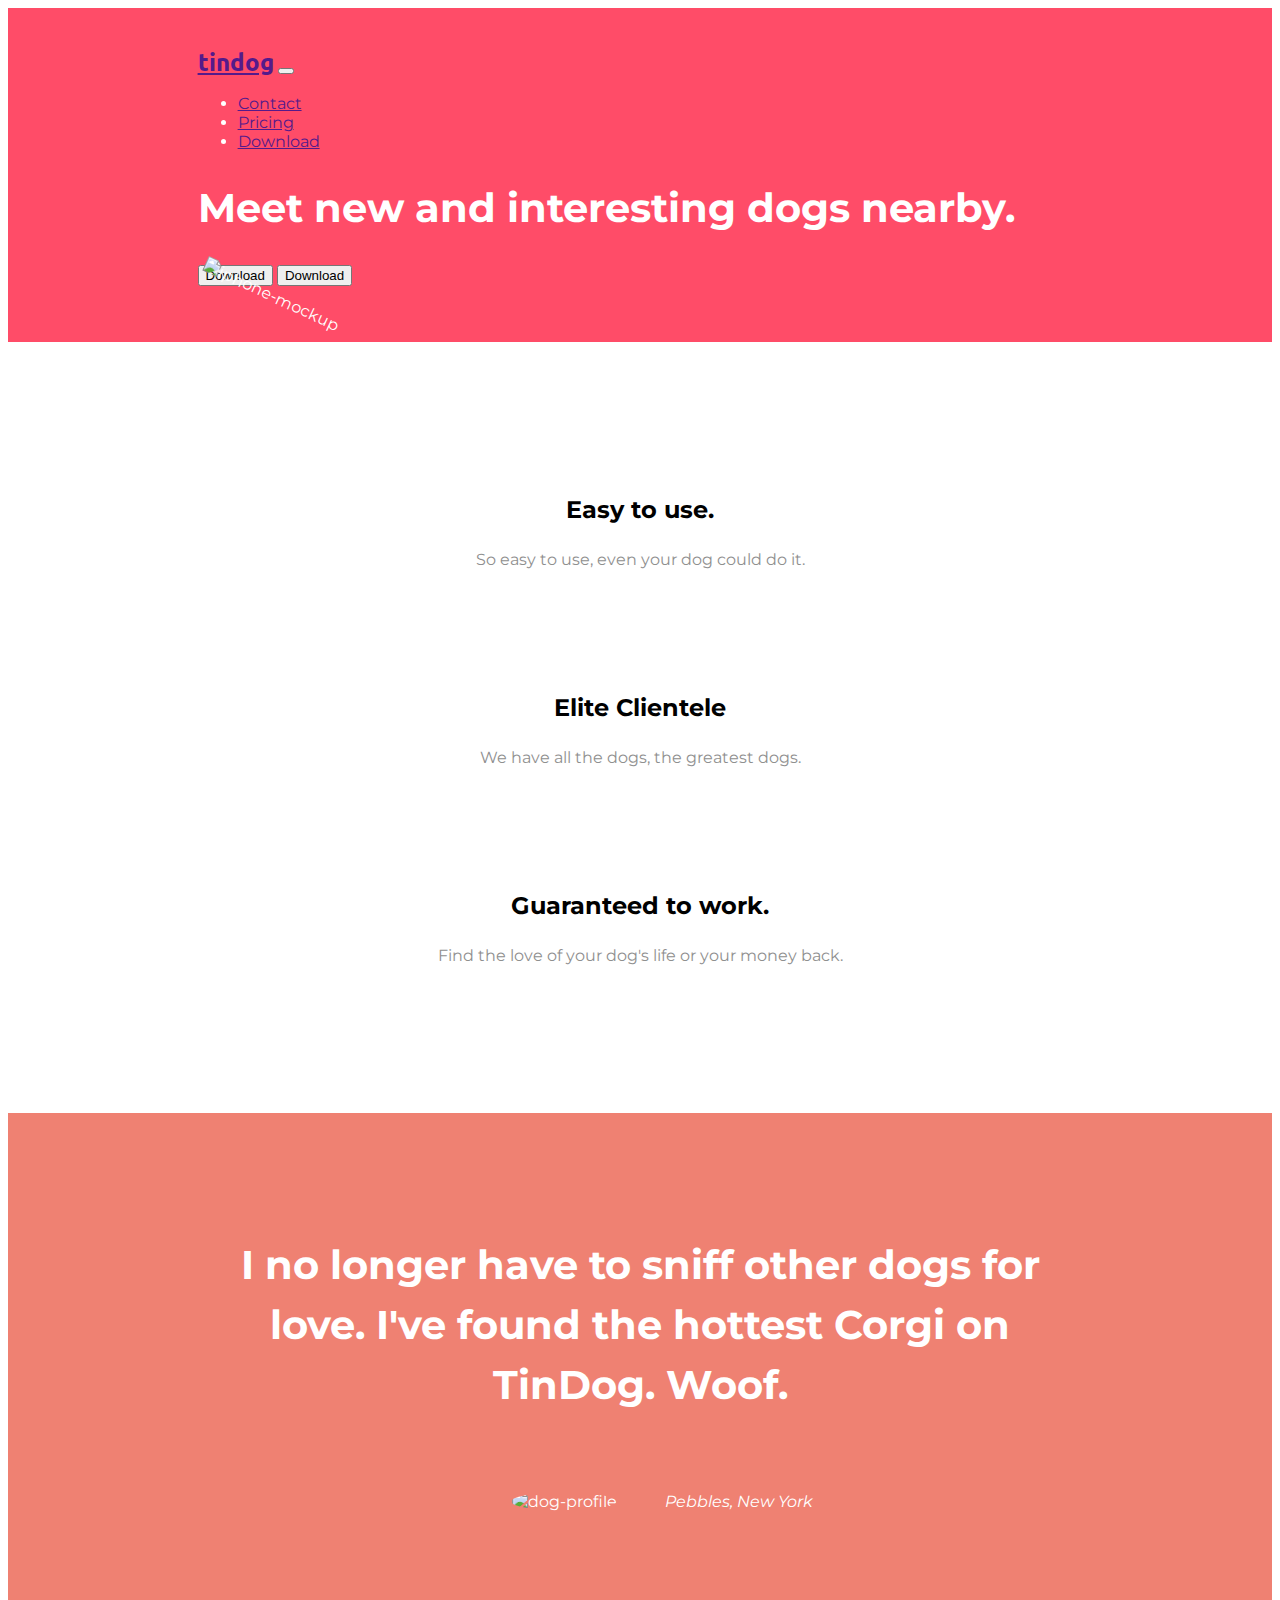
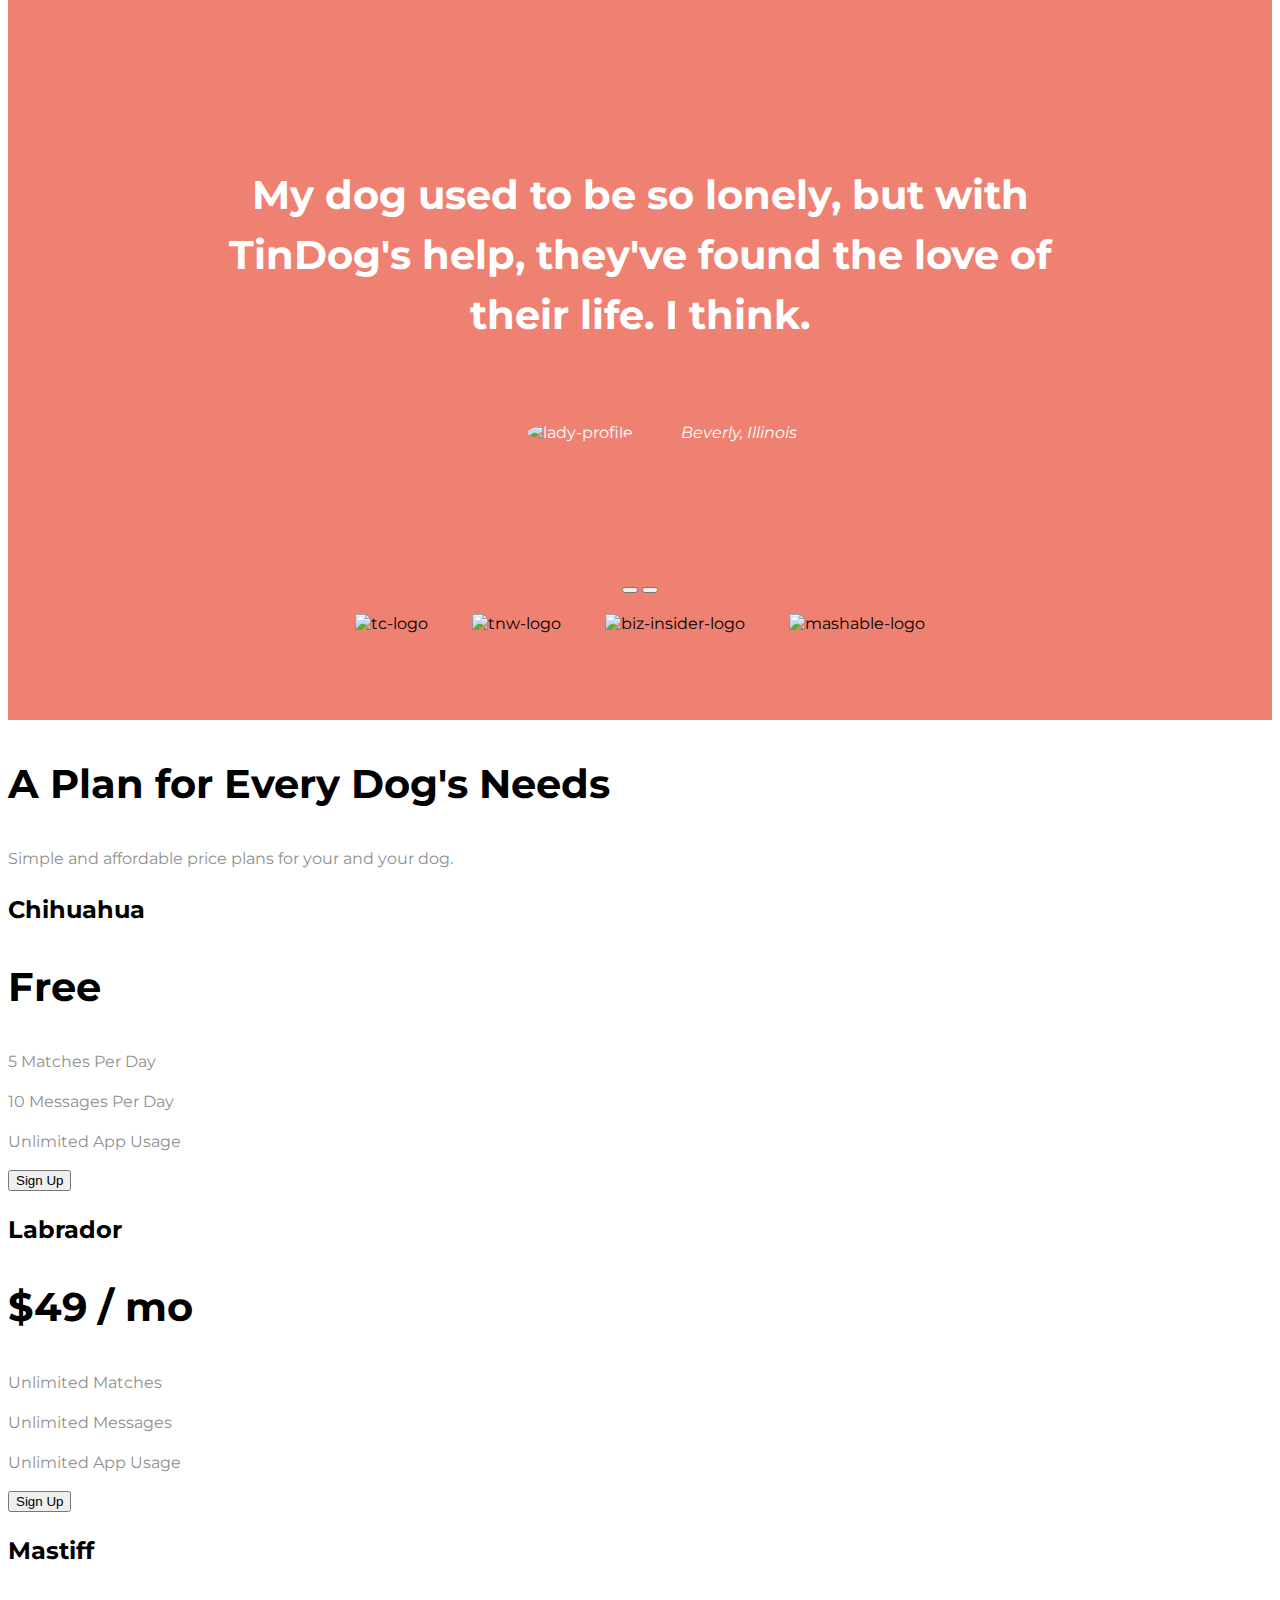
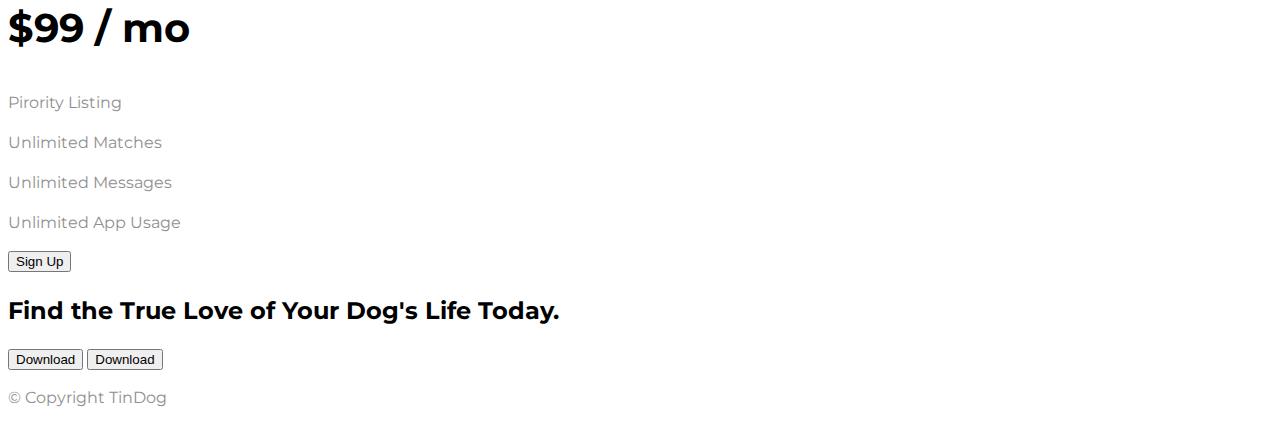
==== index.html @ 3fa8b90e "update 5" ====
<!DOCTYPE html>
<html>

<head>
  <meta charset="utf-8">
  <title>TinDog</title>

  <!-- Google fonts -->
  <link href="https://fonts.googleapis.com/css2?family=Montserrat&family=Ubuntu&display=swap" rel="stylesheet">

  <!-- Font Awesome -->
  <script defer src="https://use.fontawesome.com/releases/v5.0.7/js/all.js"></script>

  <!-- Bootstrap CSS -->
  <link href="https://cdn.jsdelivr.net/npm/bootstrap@5.2.3/dist/css/bootstrap.min.css" rel="stylesheet"
    integrity="sha384-rbsA2VBKQhggwzxH7pPCaAqO46MgnOM80zW1RWuH61DGLwZJEdK2Kadq2F9CUG65" crossorigin="anonymous">
  <script src="https://cdn.jsdelivr.net/npm/bootstrap@5.2.3/dist/js/bootstrap.bundle.min.js" crossorigin="anonymous">
  </script>

  <link rel="stylesheet" href="./css/styles.css">

  <style>

  </style>

</head>

<body>

  <section id="title">

    <!-- <div class="container-fluid"> -->

    <!-- Nav Bar -->
    <nav class="navbar navbar-expand-lg navbar-dark">

      <a class="navbar-brand" href="">tindog</a>

      <button class="navbar-toggler" type="button" data-bs-toggle="collapse" data-bs-target="#navbarSupportedContent">
        <span class="navbar-toggler-icon"></span>
      </button>

      <div class="collapse navbar-collapse" id="navbarSupportedContent">
        <ul class="navbar-nav ms-auto">
          <li class="nav-item">
            <a class="nav-link" href="">Contact</a>
          </li>
          <li class="nav-item">
            <a class="nav-link" href="">Pricing</a>
          </li>
          <li class="nav-item">
            <a class="nav-link" href="">Download</a>
          </li>
        </ul>
      </div>

    </nav>


    <!-- Title -->

    <div class="row">
      <div class="col-lg-6">
        <h1>Meet new and interesting dogs nearby.</h1>
        <button type="button" class="btn btn-outline-light btn-lg "><i class="fab fa-apple"></i> Download</button>
        <button type="button" class="btn btn-outline-dark btn-lg"><i class="fab fa-google-play"></i> Download</button>
      </div>
      <div class="col-lg-6">
        <img class="titleImage" src="images/iphone6.png" alt="iphone-mockup">
      </div>
    </div>

  </section>

  <!-- Features -->

  <section id="features">
    <div class="row">
      <div class="feature-box col-lg-4">
        <i class="icon fas fa-check-circle fa-4x"></i>
        <h3>Easy to use.</h3>
        <p>So easy to use, even your dog could do it.</p>
      </div>
      <div class="feature-box col-lg-4">
        <i class="icon fas fa-bullseye fa-4x"></i>
        <h3>Elite Clientele</h3>
        <p>We have all the dogs, the greatest dogs.</p>
      </div>
      <div class="feature-box col-lg-4">
        <i class="icon fas fa-heart fa-4x"></i>
        <h3>Guaranteed to work.</h3>
        <p>Find the love of your dog's life or your money back.</p>
      </div>
    </div>
  </section>


  <!-- Testimonials -->

  <section id="testimonials">

    <div id="carouselExampleSlidesOnly" class="carousel slide" data-bs-ride="false">
      <div class="carousel-inner">
        <div class="carousel-item active">
          <h2>I no longer have to sniff other dogs for love. I've found the hottest Corgi on TinDog. Woof.</h2>
          <img class="testimonial-image" src="images/dog-img.jpg" alt="dog-profile">
          <em>Pebbles, New York</em>
        </div>
        <div class="carousel-item">
          <h2>My dog used to be so lonely, but with TinDog's help, they've found the love of
            their life. I think.</h2>
          <img class="testimonial-image" src="images/lady-img.jpg" alt="lady-profile">
          <em>Beverly, Illinois</em>
        </div>
      </div>
      <button class="carousel-control-prev" type="button" data-bs-target="#carouselExampleSlidesOnly"
        data-bs-slide="prev">
        <span class="carousel-control-prev-icon" aria-hidden="true"></span>
      </button>
      <button class="carousel-control-next" type="button" data-bs-target="#carouselExampleSlidesOnly"
        data-bs-slide="next">
        <span class="carousel-control-next-icon" aria-hidden="true"></span>
      </button>
    </div>

  </section>


  <!-- Press -->

  <section id="press">
    <img class="press-logo" src="images/techcrunch.png" alt="tc-logo">
    <img class="press-logo" src="images/tnw.png" alt="tnw-logo">
    <img class="press-logo" src="images/bizinsider.png" alt="biz-insider-logo">
    <img class="press-logo" src="images/mashable.png" alt="mashable-logo">

  </section>


  <!-- Pricing -->

  <section id="pricing">

    <h2>A Plan for Every Dog's Needs</h2>
    <p>Simple and affordable price plans for your and your dog.</p>


    <h3>Chihuahua</h3>
    <h2>Free</h2>
    <p>5 Matches Per Day</p>
    <p>10 Messages Per Day</p>
    <p>Unlimited App Usage</p>
    <button type="button">Sign Up</button>


    <h3>Labrador</h3>
    <h2>$49 / mo</h2>
    <p>Unlimited Matches</p>
    <p>Unlimited Messages</p>
    <p>Unlimited App Usage</p>
    <button type="button">Sign Up</button>


    <h3>Mastiff</h3>
    <h2>$99 / mo</h2>
    <p>Pirority Listing</p>
    <p>Unlimited Matches</p>
    <p>Unlimited Messages</p>
    <p>Unlimited App Usage</p>
    <button type="button">Sign Up</button>

  </section>


  <!-- Call to Action -->

  <section id="cta">

    <h3>Find the True Love of Your Dog's Life Today.</h3>
    <button type="button">Download</button>
    <button type="button">Download</button>

  </section>


  <!-- Footer -->

  <footer id="footer">

    <p>© Copyright TinDog</p>

  </footer>


</body>

</html>
---- css/styles.css ----
#title {
    background-color: #ff4c68;
    padding: 3% 15%;
    color: #fff;
}

body {
    font-family: "Montserrat";
}

h1 {
    font-family: "Montserrat";
    font-size: 2.5rem;
    line-height: 1.5;
    font-weight: bold;
}

h2{
    font-family: "Montserrat";
    font-size: 2.5rem;
    line-height: 1.5;
    font-weight: bold;  
}
.titleImage {
    width: 60%;
    transform: rotate(25deg);
}

/*Navigation Bar */

.navbar-brand {
    font-family: "Ubuntu";
    font-size: 1.5rem;
    font-weight: bold;
}


/*Features*/
#features {
    padding: 7% 10%;
}

.feature-box {
    text-align: center;
    padding: 4%;
}

h3 {
    font-family: "Montserrat";
    font-weight: bold;
    font-size: 1.5rem;
}

p {
    color: #8f8f8f;
    font-size: 1rem;
    line-height: 1.5;
}

.icon {
    color: #ef8172;
    margin-bottom: 1rem;
}

.icon:hover {
    color: #ff4c68;
}

/*Testimonial section*/

#testimonials {
    text-align: center;
    background-color:#ef8172;
    color: #fff;
}

.testimonial-image{
    width: 20%;
    border-radius: 100%;
    padding:5%;
}

#press{
    background-color:#ef8172;
    text-align: center;
    padding-bottom: 3%;
}

.press-logo{
    width:10%;
    margin:20px 20px 50px;
}

.carousel-item{
    padding:7% 15%;
}
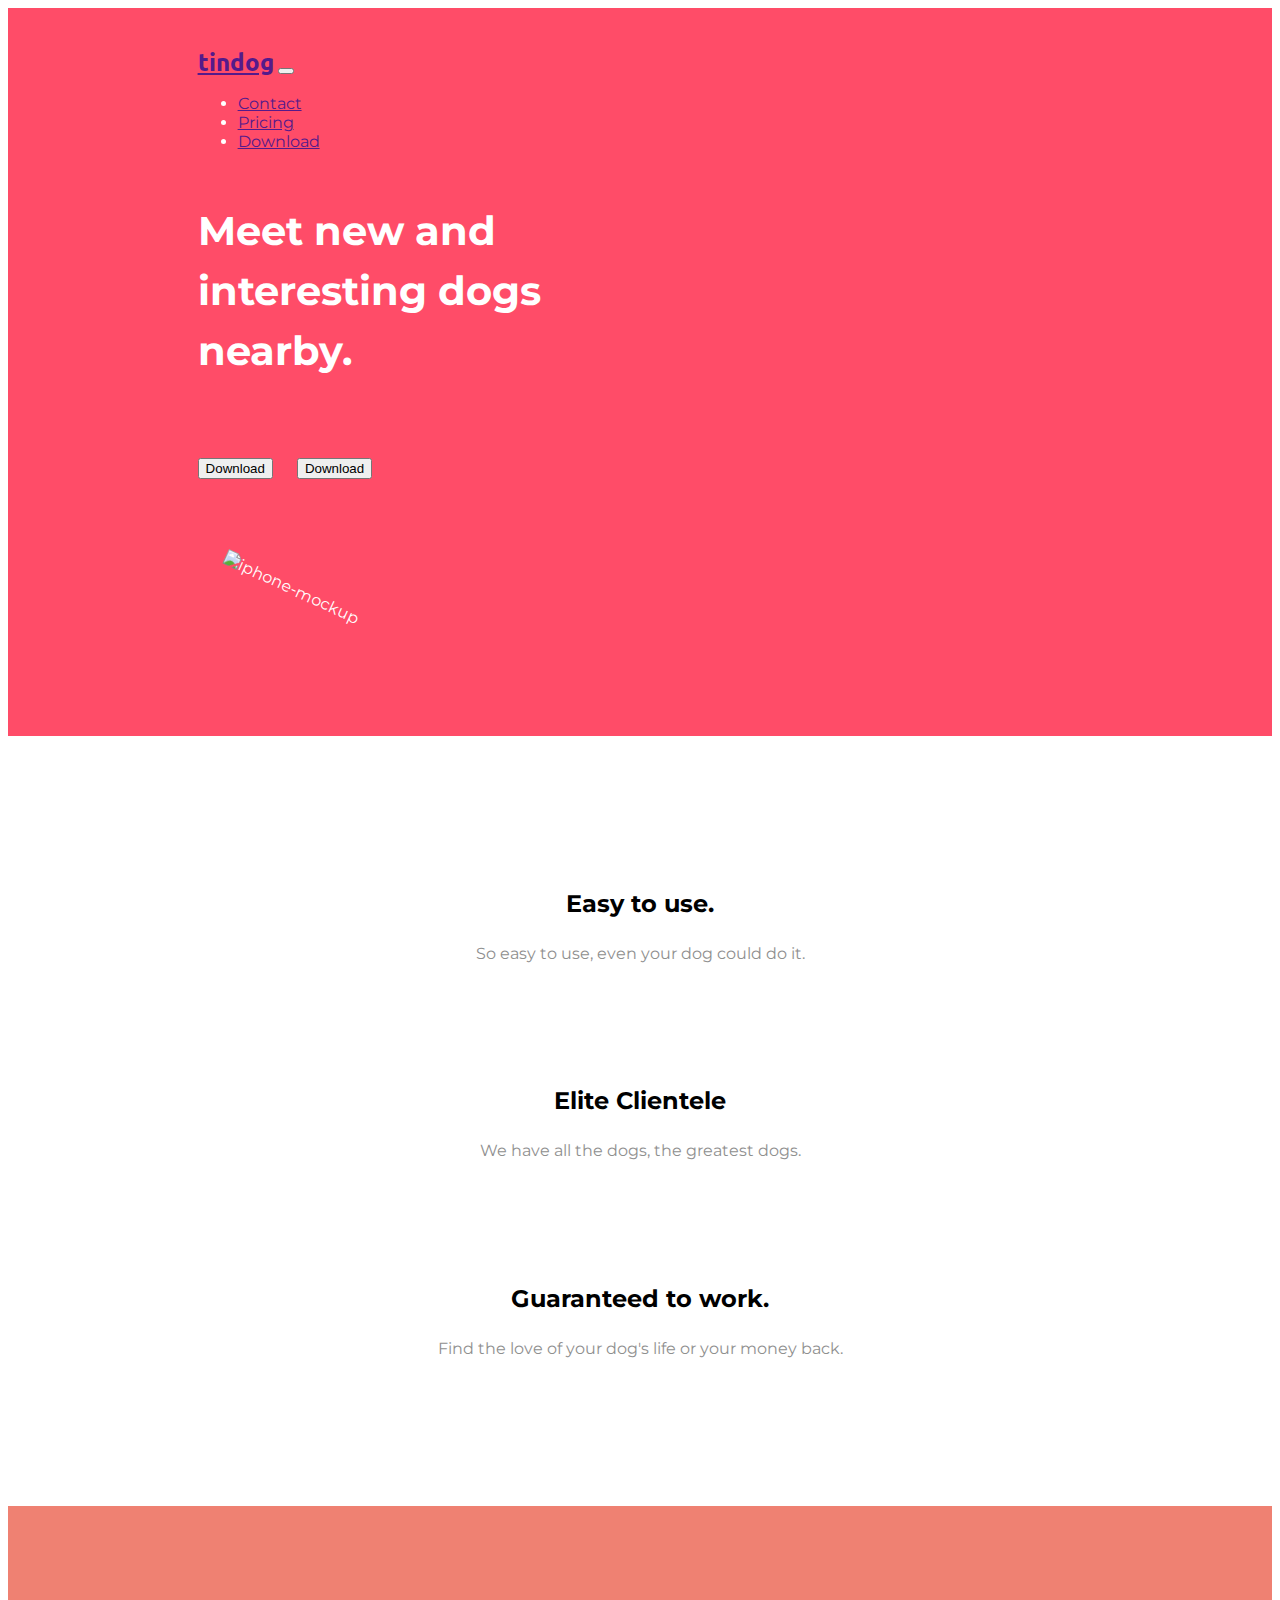
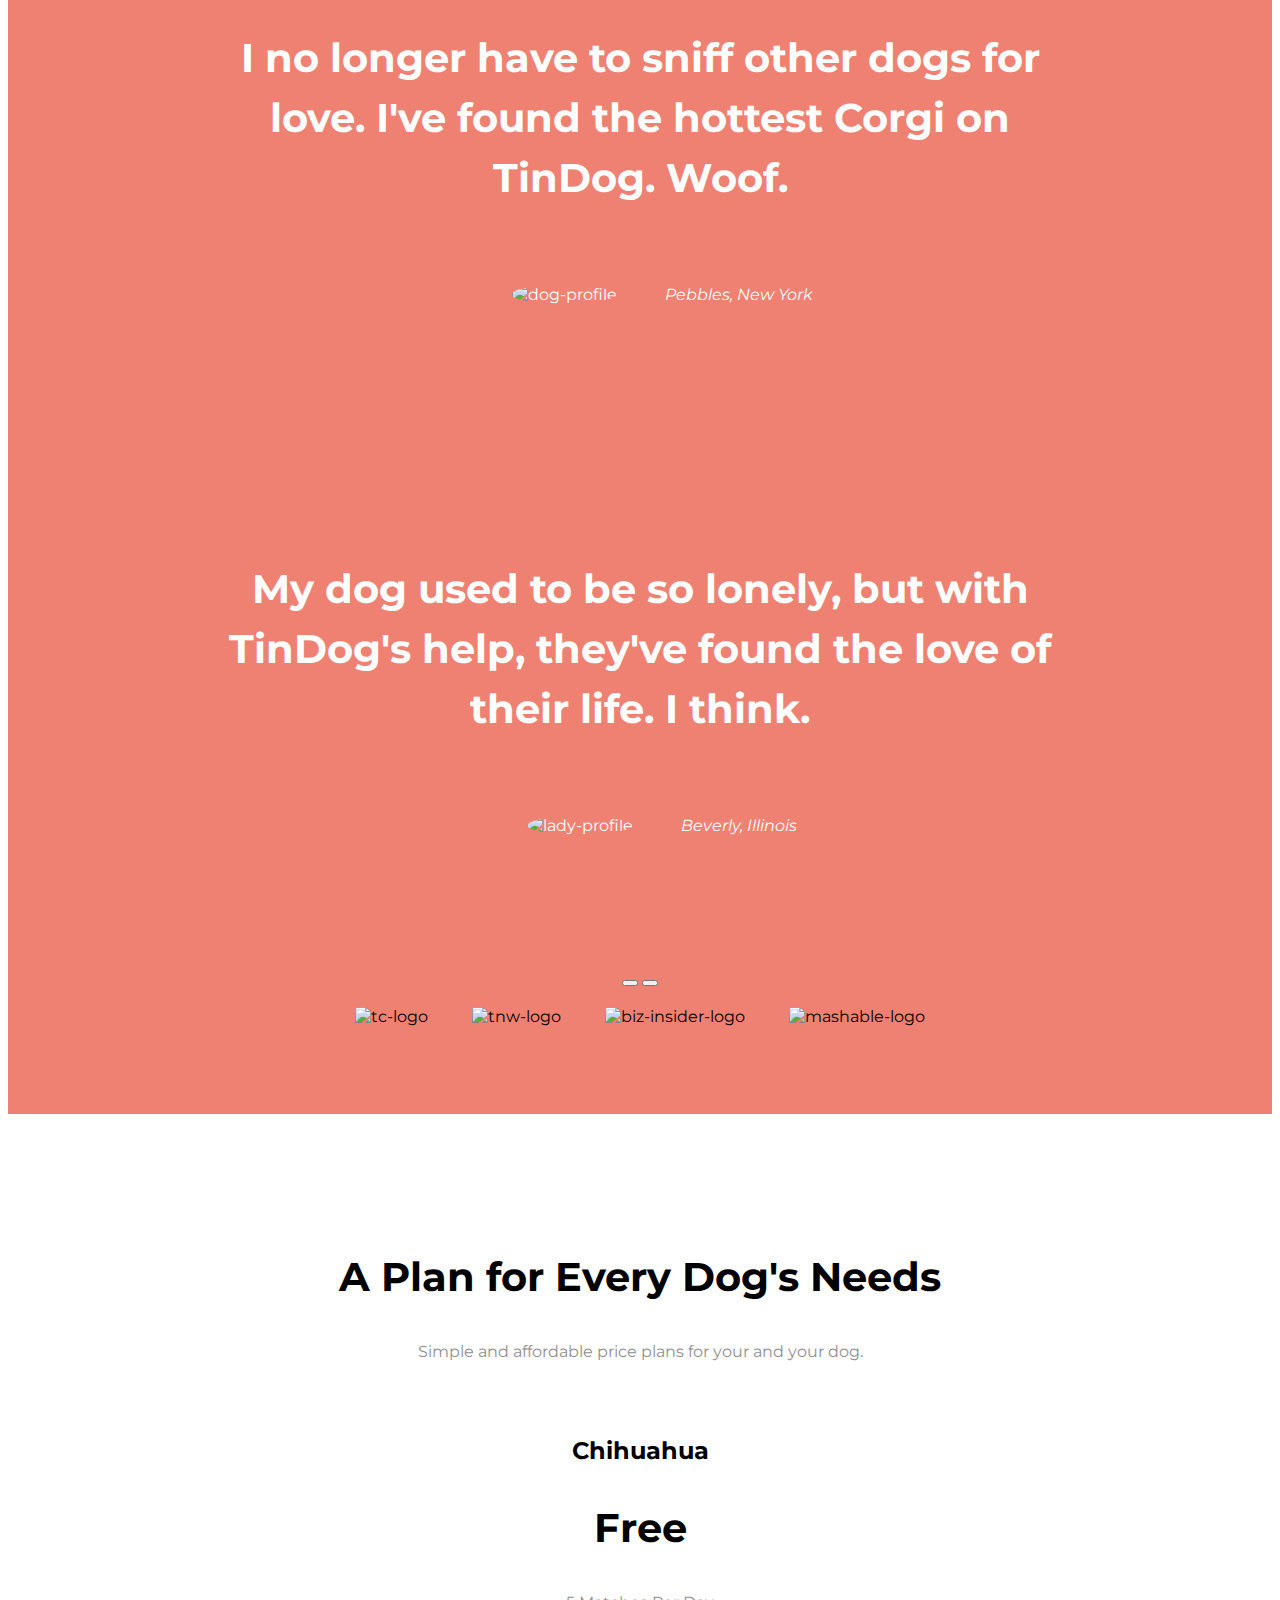
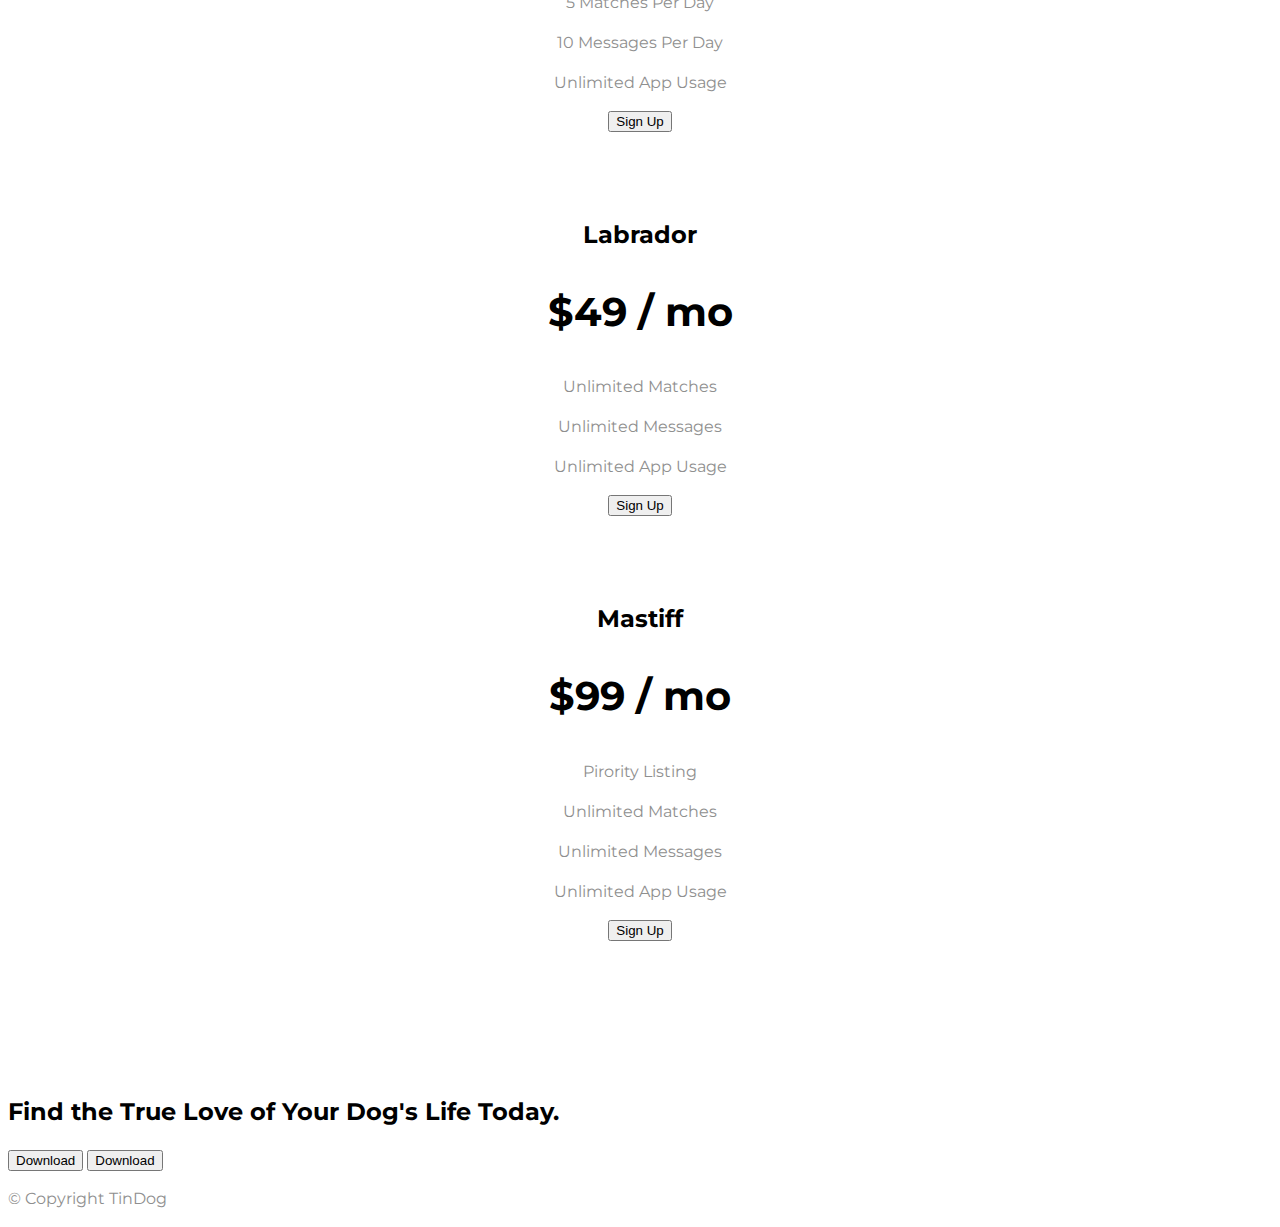
==== commit cbd79137: "update" ====
--- a/index.html
+++ b/index.html
@@ -59,13 +59,13 @@
 
     <!-- Title -->
 
-    <div class="row">
-      <div class="col-lg-6">
+    <div class="title-container row">
+      <div class="title-col col-lg-6">
         <h1>Meet new and interesting dogs nearby.</h1>
-        <button type="button" class="btn btn-outline-light btn-lg "><i class="fab fa-apple"></i> Download</button>
-        <button type="button" class="btn btn-outline-dark btn-lg"><i class="fab fa-google-play"></i> Download</button>
-      </div>
-      <div class="col-lg-6">
+        <button type="button" class="button-download btn btn-outline-light btn-lg"><i class="fab fa-apple"></i> Download</button>
+        <button type="button" class="button-download btn btn-outline-dark btn-lg"><i class="fab fa-google-play"></i> Download</button>
+      </div>
+      <div class="title-col image-container col-lg-6">
         <img class="titleImage" src="images/iphone6.png" alt="iphone-mockup">
       </div>
     </div>
@@ -144,30 +144,58 @@
     <h2>A Plan for Every Dog's Needs</h2>
     <p>Simple and affordable price plans for your and your dog.</p>
 
-
-    <h3>Chihuahua</h3>
-    <h2>Free</h2>
-    <p>5 Matches Per Day</p>
-    <p>10 Messages Per Day</p>
-    <p>Unlimited App Usage</p>
-    <button type="button">Sign Up</button>
-
-
-    <h3>Labrador</h3>
-    <h2>$49 / mo</h2>
-    <p>Unlimited Matches</p>
-    <p>Unlimited Messages</p>
-    <p>Unlimited App Usage</p>
-    <button type="button">Sign Up</button>
-
-
-    <h3>Mastiff</h3>
-    <h2>$99 / mo</h2>
-    <p>Pirority Listing</p>
-    <p>Unlimited Matches</p>
-    <p>Unlimited Messages</p>
-    <p>Unlimited App Usage</p>
-    <button type="button">Sign Up</button>
+    <div class="row">
+      <div class="pricing-column col-lg-4 col-md-6">
+        <div class="card">
+          <div class="card-header">
+            <h3>Chihuahua</h3>
+          </div>
+          <div class="card-body">
+            <h2>Free</h2>
+            <p>5 Matches Per Day</p>
+            <p>10 Messages Per Day</p>
+            <p>Unlimited App Usage</p>
+            <div class="d-grid">
+              <button class="btn btn-lg btn-outline-dark" type="button">Sign Up</button>
+            </div>
+          </div>
+        </div>
+      </div>
+      <div class="pricing-column col-lg-4 col-md-6">
+        <div class="card">
+          <div class="card-header">
+            <h3>Labrador</h3>
+          </div>
+          <div class="card-body">
+            <h2>$49 / mo</h2>
+            <p>Unlimited Matches</p>
+            <p>Unlimited Messages</p>
+            <p>Unlimited App Usage</p>
+            <div class="d-grid">
+              <button class="btn btn-lg btn-dark" type="button">Sign Up</button>
+            </div>
+          </div>
+        </div>
+      </div>
+      <div class="pricing-column col-lg-4 col-md-12">
+        <div class="card">
+          <div class="card-header">
+            <h3>Mastiff</h3>
+          </div>
+          <div class="card-body">
+            <h2>$99 / mo</h2>
+            <p>Pirority Listing</p>
+            <p>Unlimited Matches</p>
+            <p>Unlimited Messages</p>
+            <p>Unlimited App Usage</p>
+            <div class="d-grid">
+              <button class="btn btn-lg btn-dark" type="button">Sign Up</button>
+            </div>
+          </div>
+        </div>
+      </div>
+    </div>
+    </div>
 
   </section>
 
--- a/css/styles.css
+++ b/css/styles.css
@@ -1,6 +1,7 @@
 #title {
     background-color: #ff4c68;
     padding: 3% 15%;
+    height: fit-content;
     color: #fff;
 }
 
@@ -9,10 +10,12 @@
 }
 
 h1 {
+    width: 400px;
     font-family: "Montserrat";
     font-size: 2.5rem;
     line-height: 1.5;
     font-weight: bold;
+    padding-bottom: 50px;
 }
 
 h2{
@@ -21,9 +24,27 @@
     line-height: 1.5;
     font-weight: bold;  
 }
+
+.title-container{
+    margin-top: 50px;
+}
+
+.title-col{
+    padding-bottom: 100px;
+}
+
 .titleImage {
-    width: 60%;
+    width: 250px;
+    position:relative;
+    left:20px;
     transform: rotate(25deg);
+}
+
+.image-container{
+}
+
+.button-download{
+    margin-right: 20px;
 }
 
 /*Navigation Bar */
@@ -93,4 +114,15 @@
 
 .carousel-item{
     padding:7% 15%;
+}
+
+/*Pricing section*/
+
+#pricing{
+    padding:100px;
+    text-align: center;
+}
+
+.pricing-column{
+    padding: 3% 2%;
 }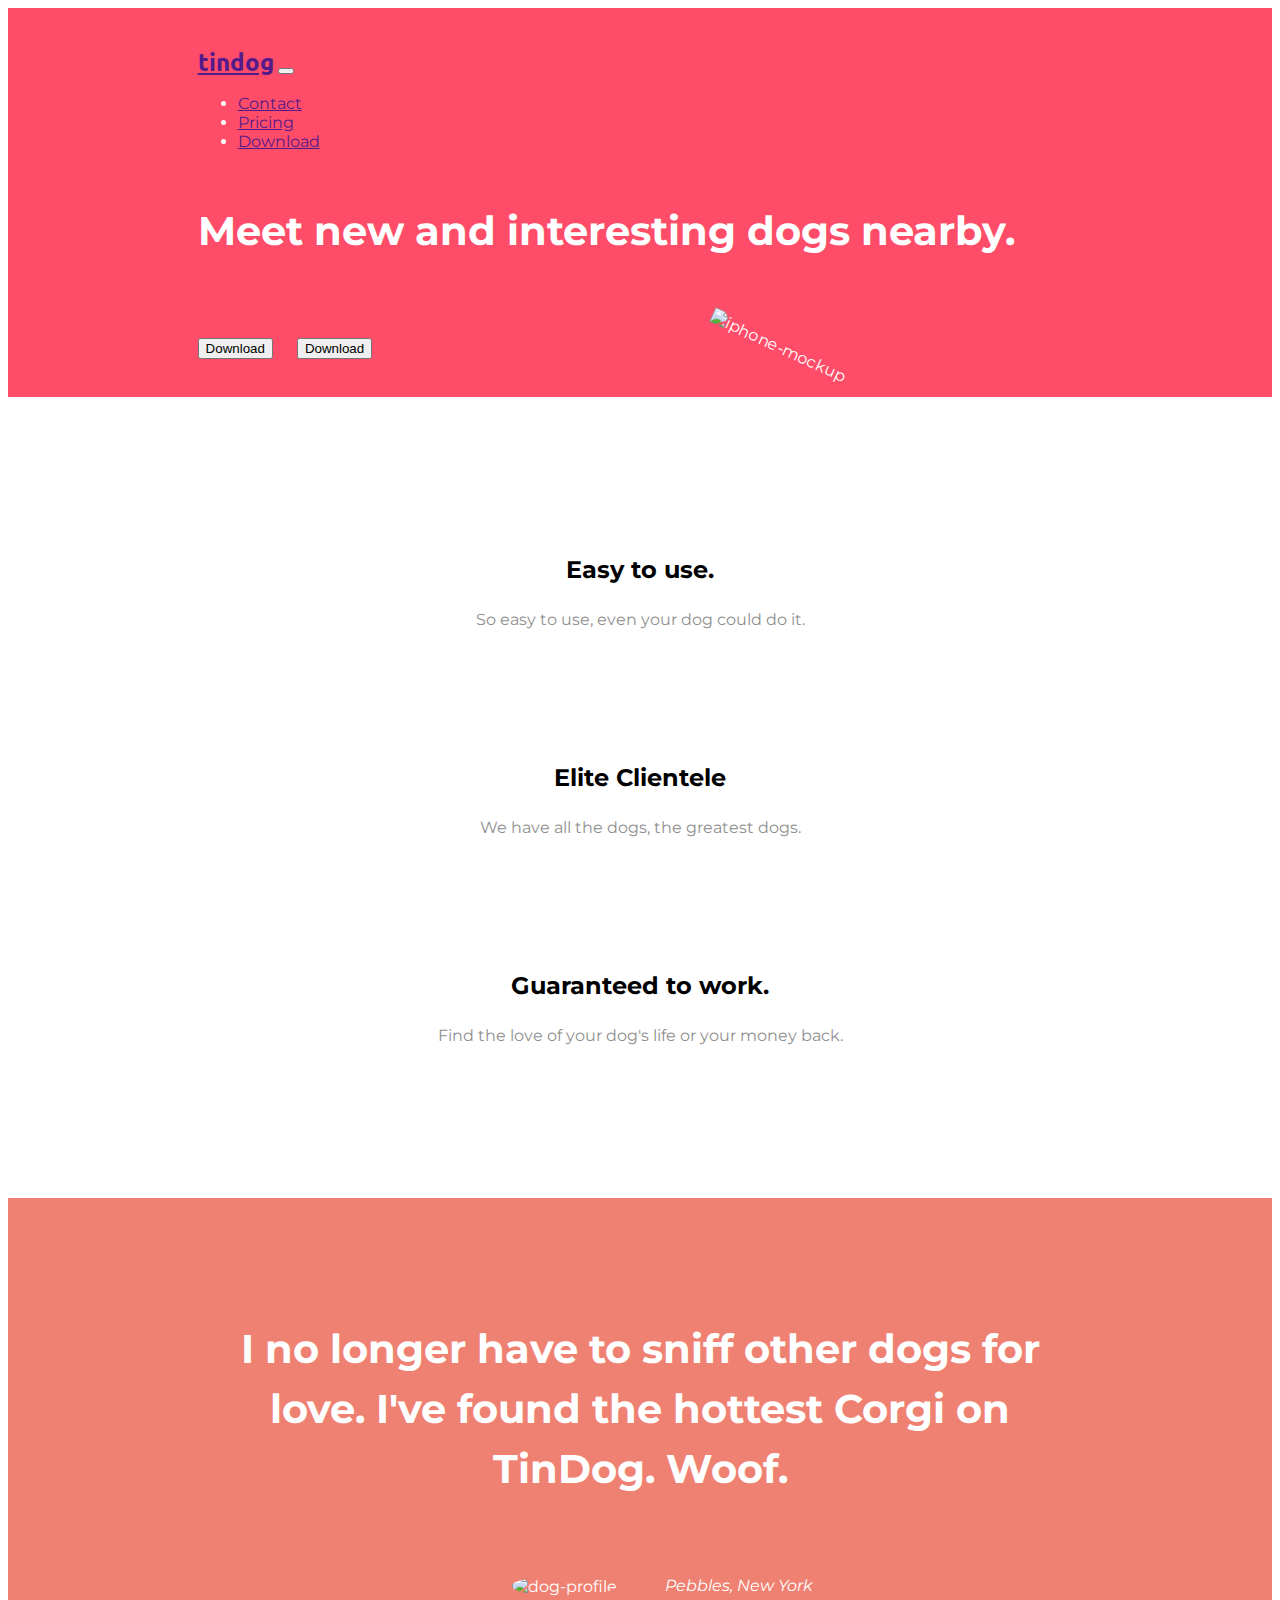
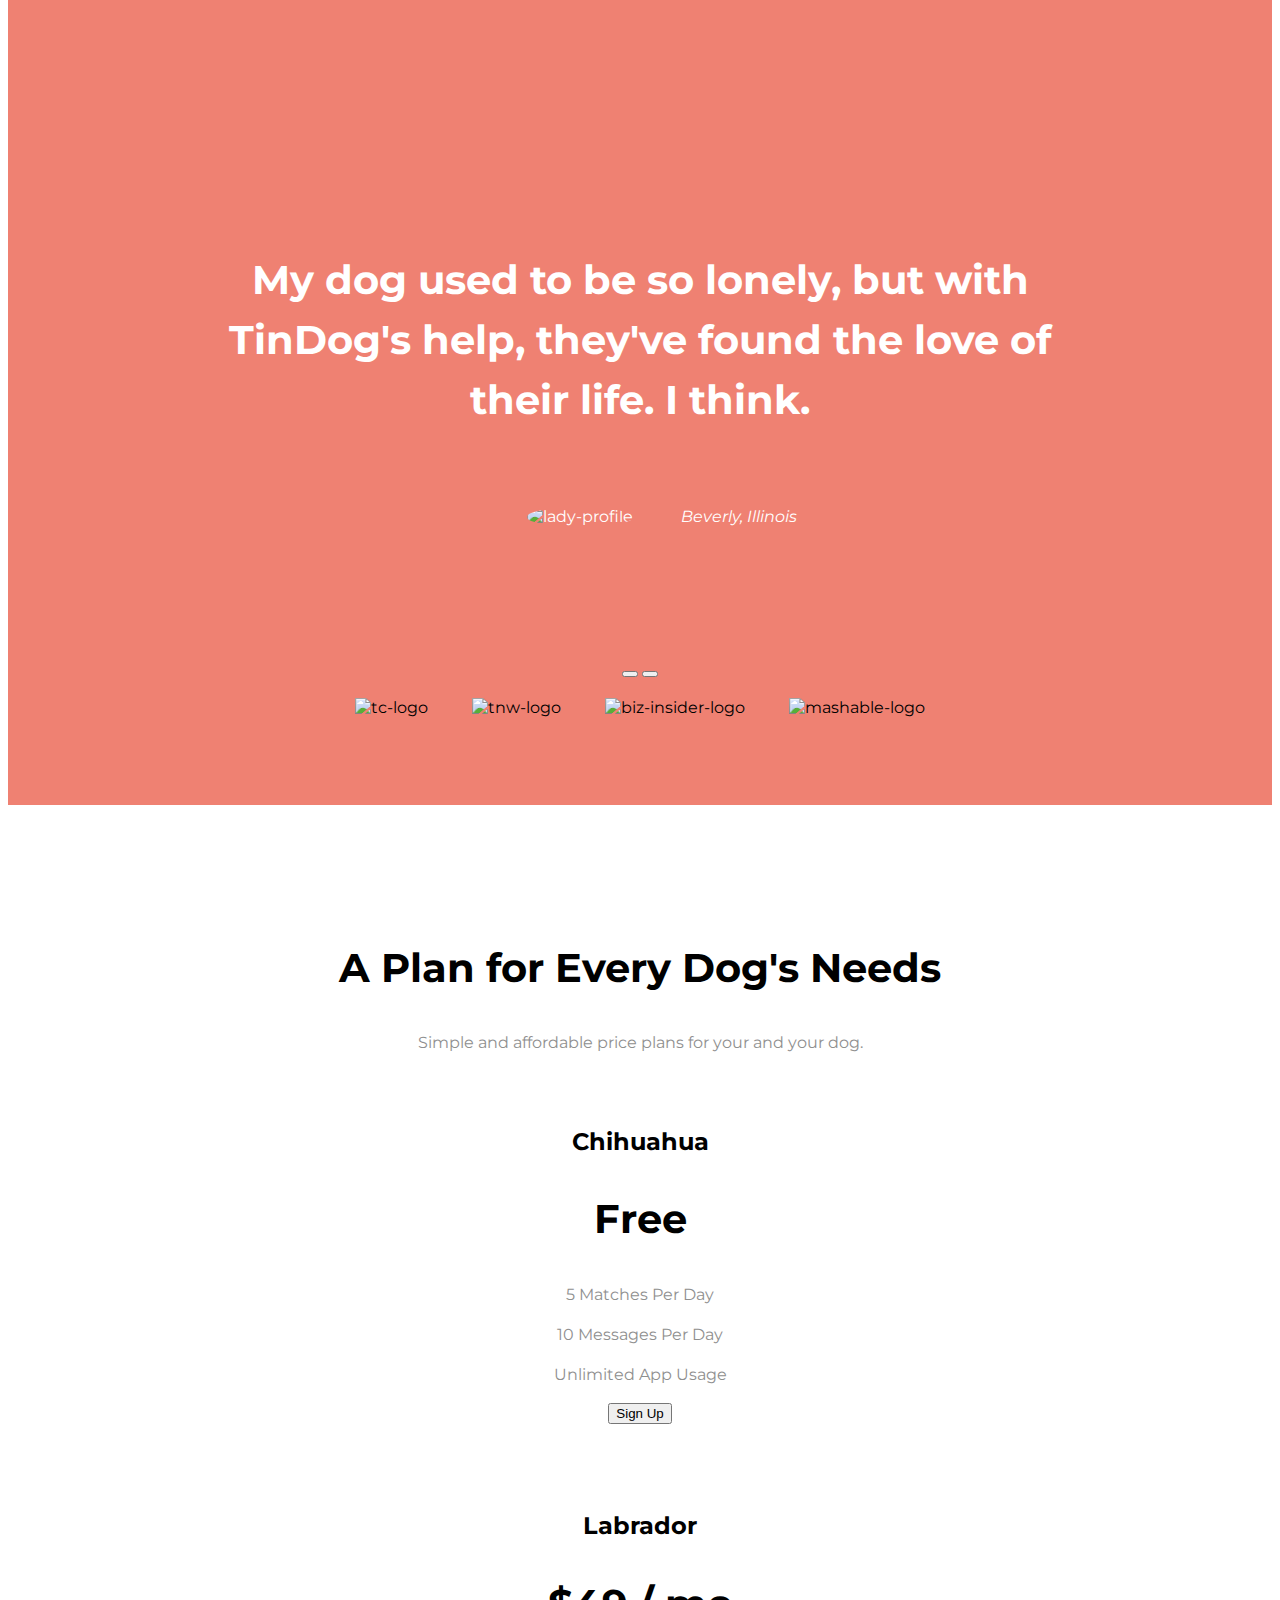
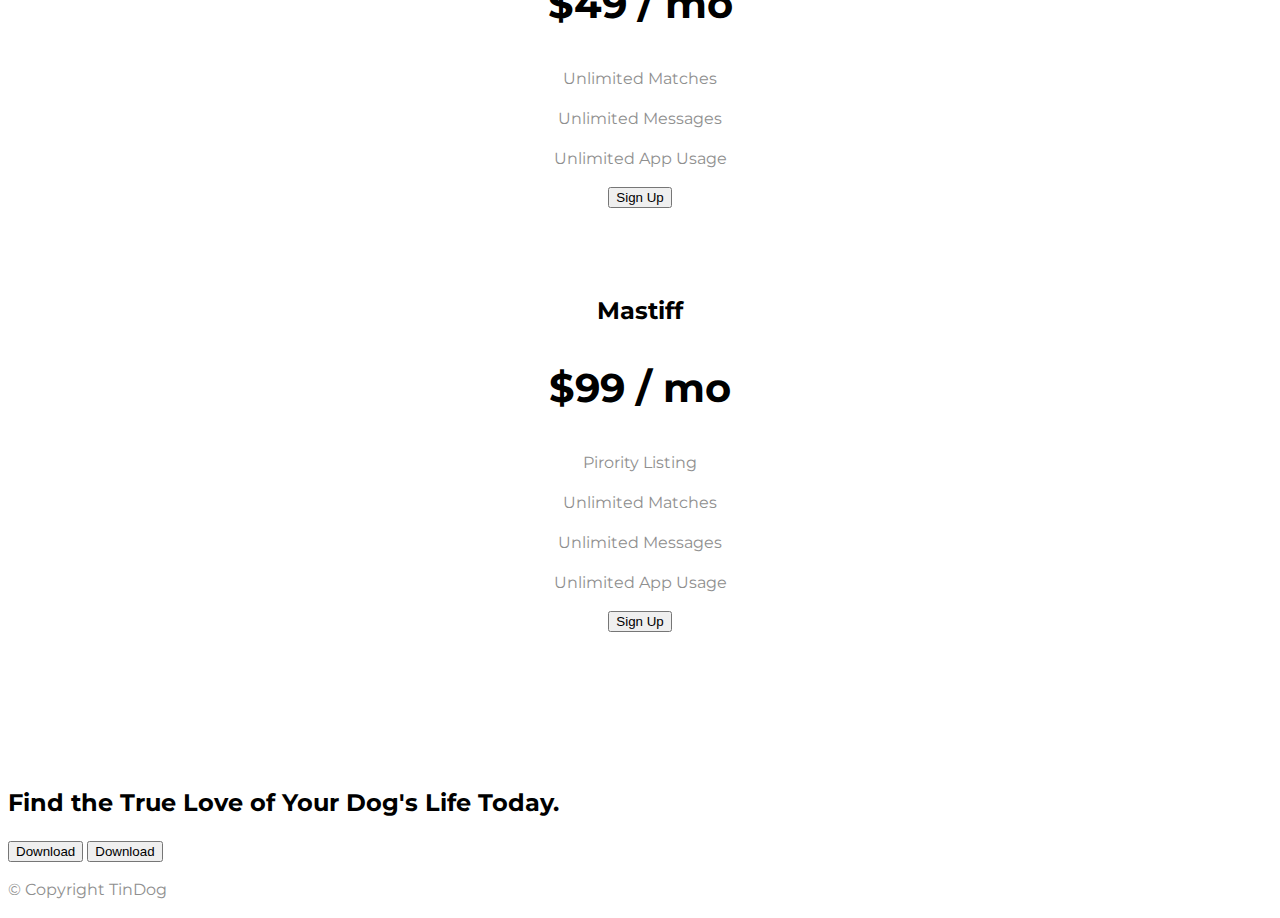
==== commit 190ae1bb: "update" ====
--- a/index.html
+++ b/index.html
@@ -58,7 +58,7 @@
 
 
     <!-- Title -->
-
+    <div class="container-fluid">
     <div class="title-container row">
       <div class="title-col col-lg-6">
         <h1>Meet new and interesting dogs nearby.</h1>
@@ -68,6 +68,7 @@
       <div class="title-col image-container col-lg-6">
         <img class="titleImage" src="images/iphone6.png" alt="iphone-mockup">
       </div>
+    </div>
     </div>
 
   </section>
--- a/css/styles.css
+++ b/css/styles.css
@@ -10,7 +10,6 @@
 }
 
 h1 {
-    width: 400px;
     font-family: "Montserrat";
     font-size: 2.5rem;
     line-height: 1.5;
@@ -30,14 +29,14 @@
 }
 
 .title-col{
-    padding-bottom: 100px;
+    position: relative;
 }
 
 .titleImage {
     width: 250px;
-    position:relative;
-    left:20px;
+    position:absolute;
     transform: rotate(25deg);
+    right:15%;
 }
 
 .image-container{
@@ -58,7 +57,9 @@
 
 /*Features*/
 #features {
-    padding: 7% 10%;
+    padding: 7% 5%;
+    position:relative;
+    background-color: #fff;
 }
 
 .feature-box {
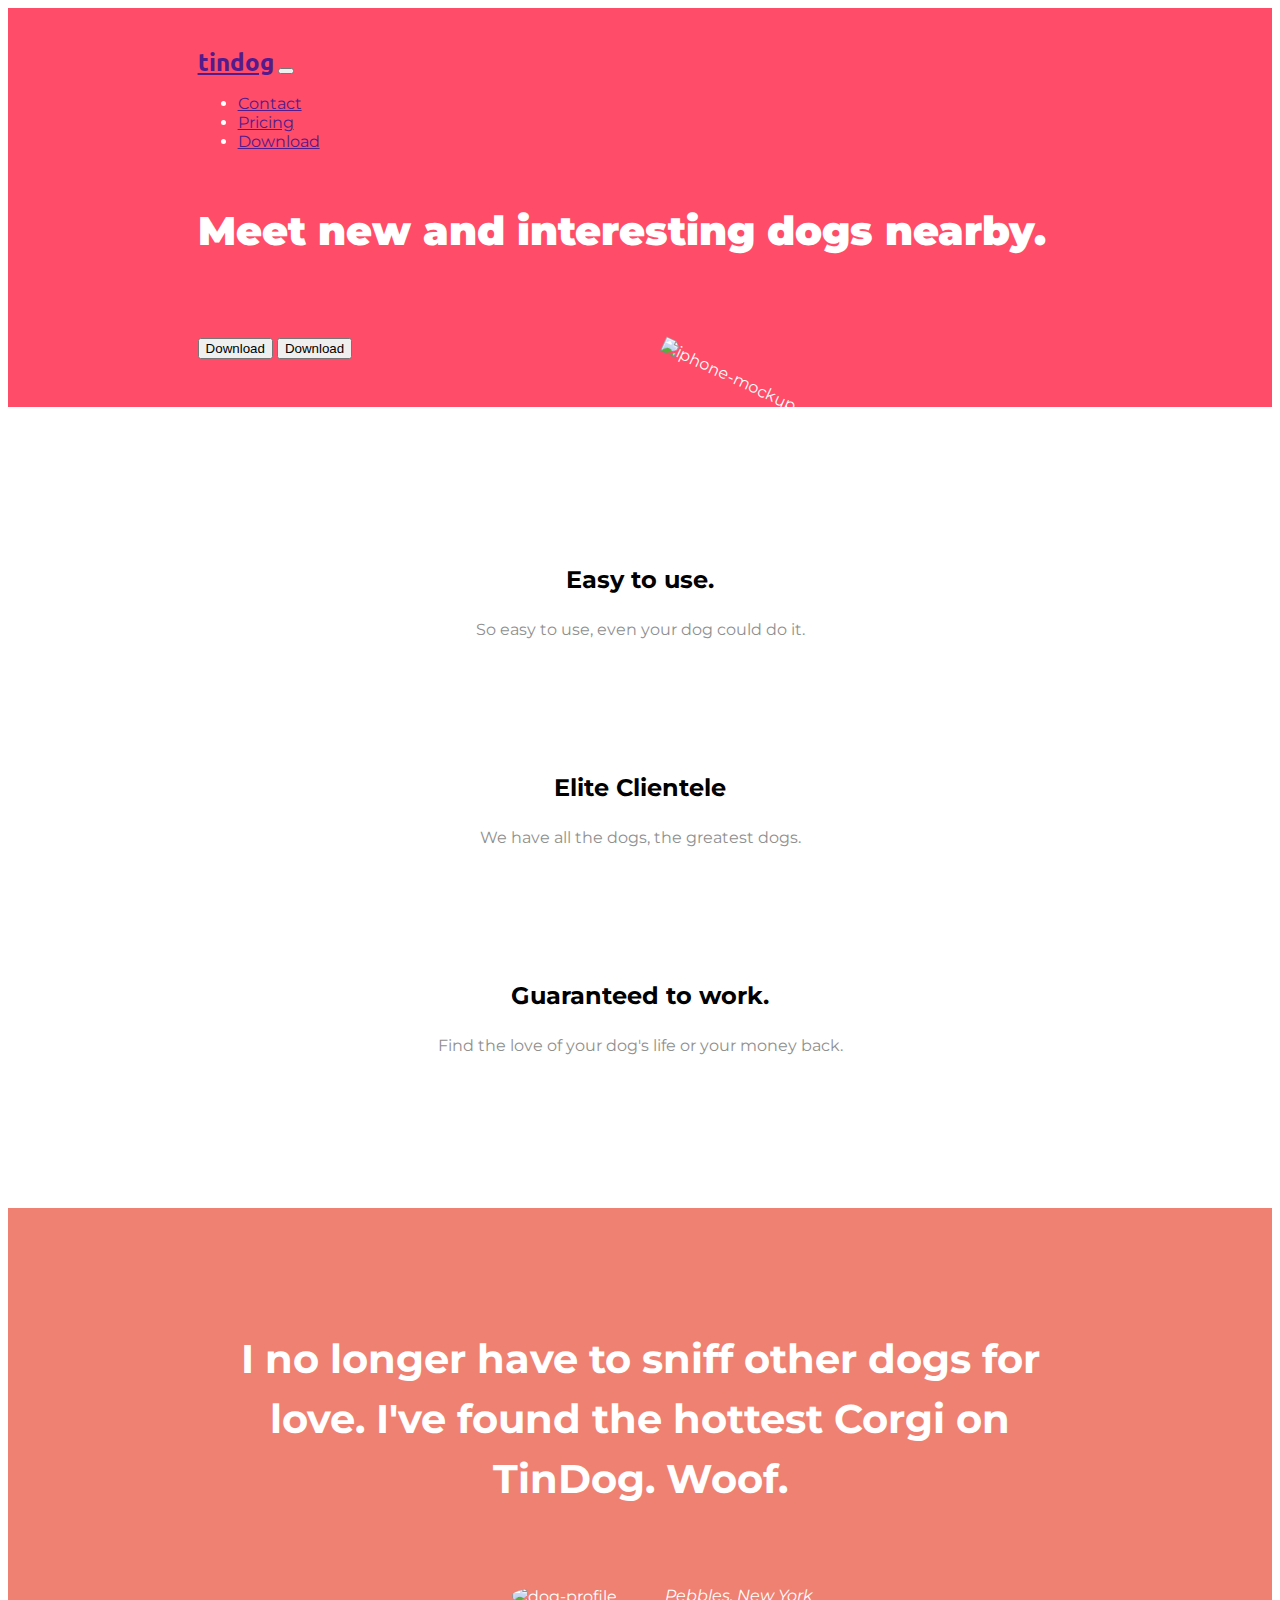
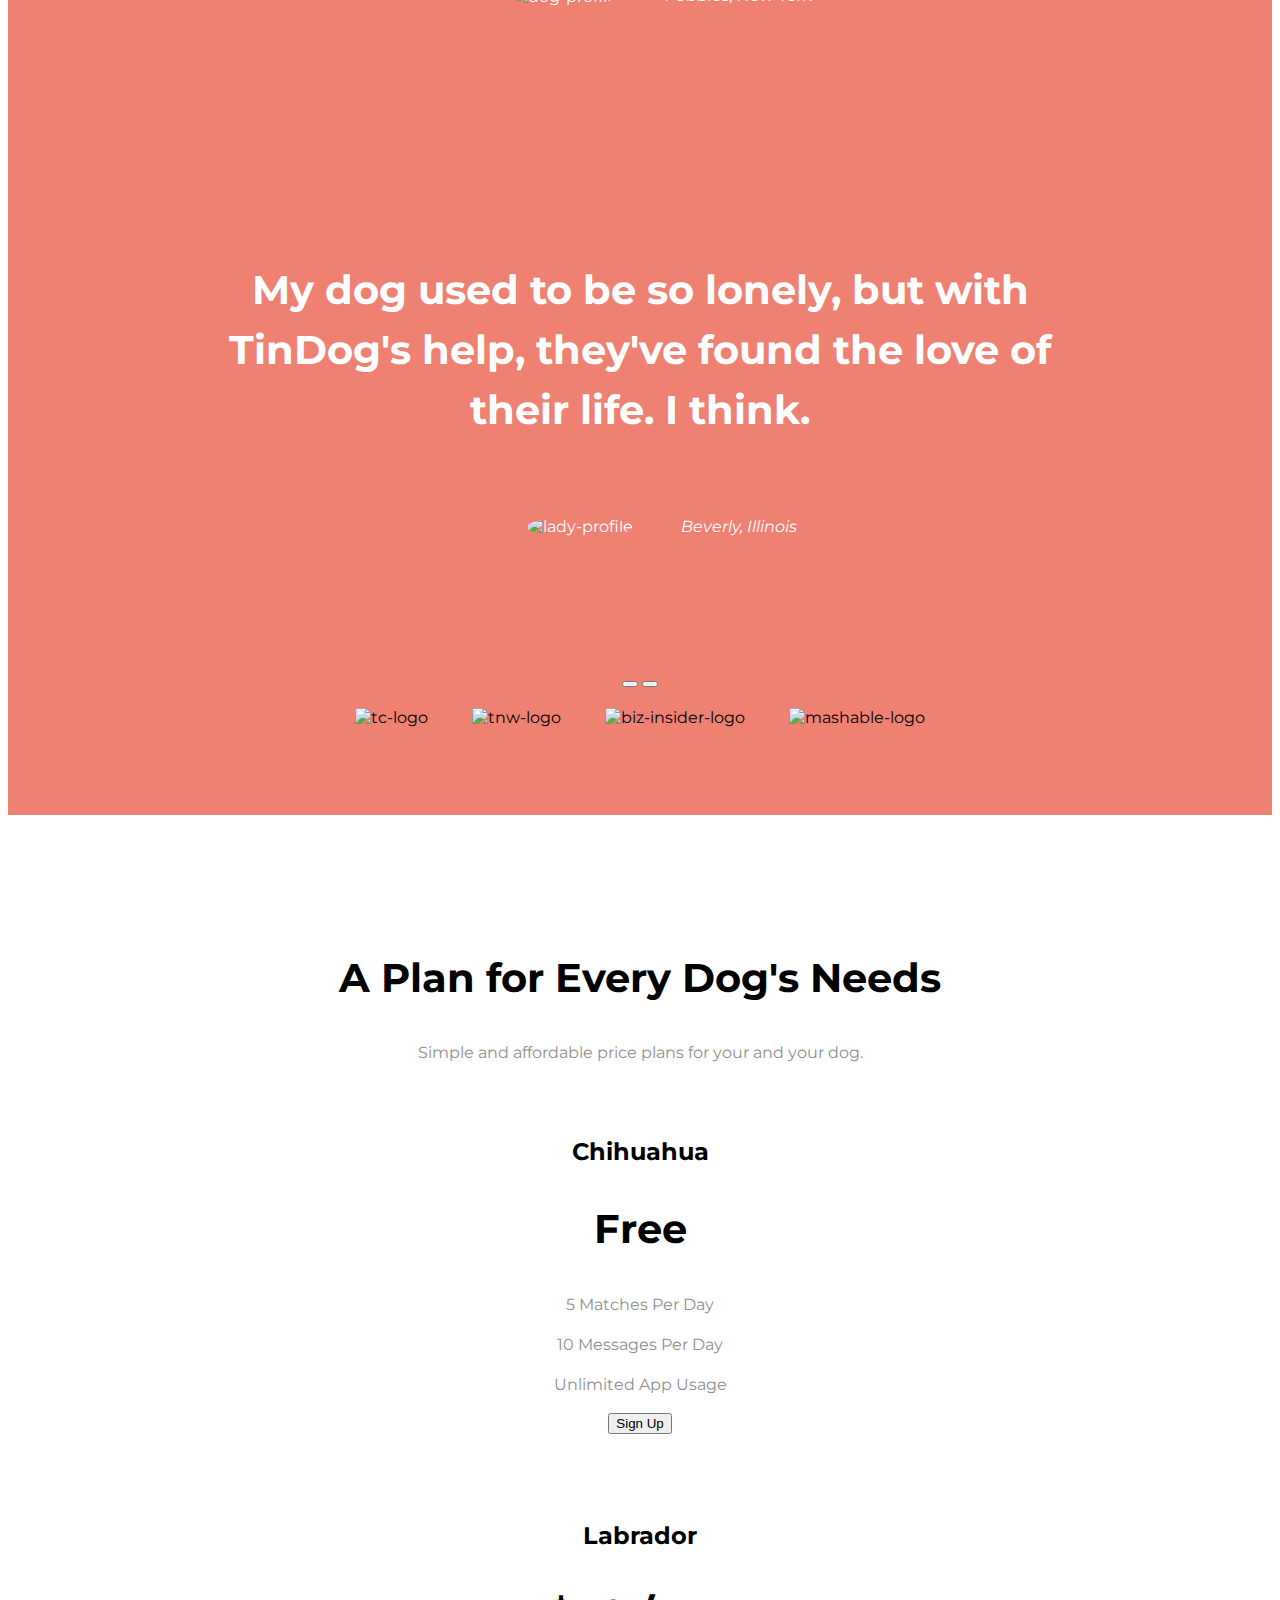
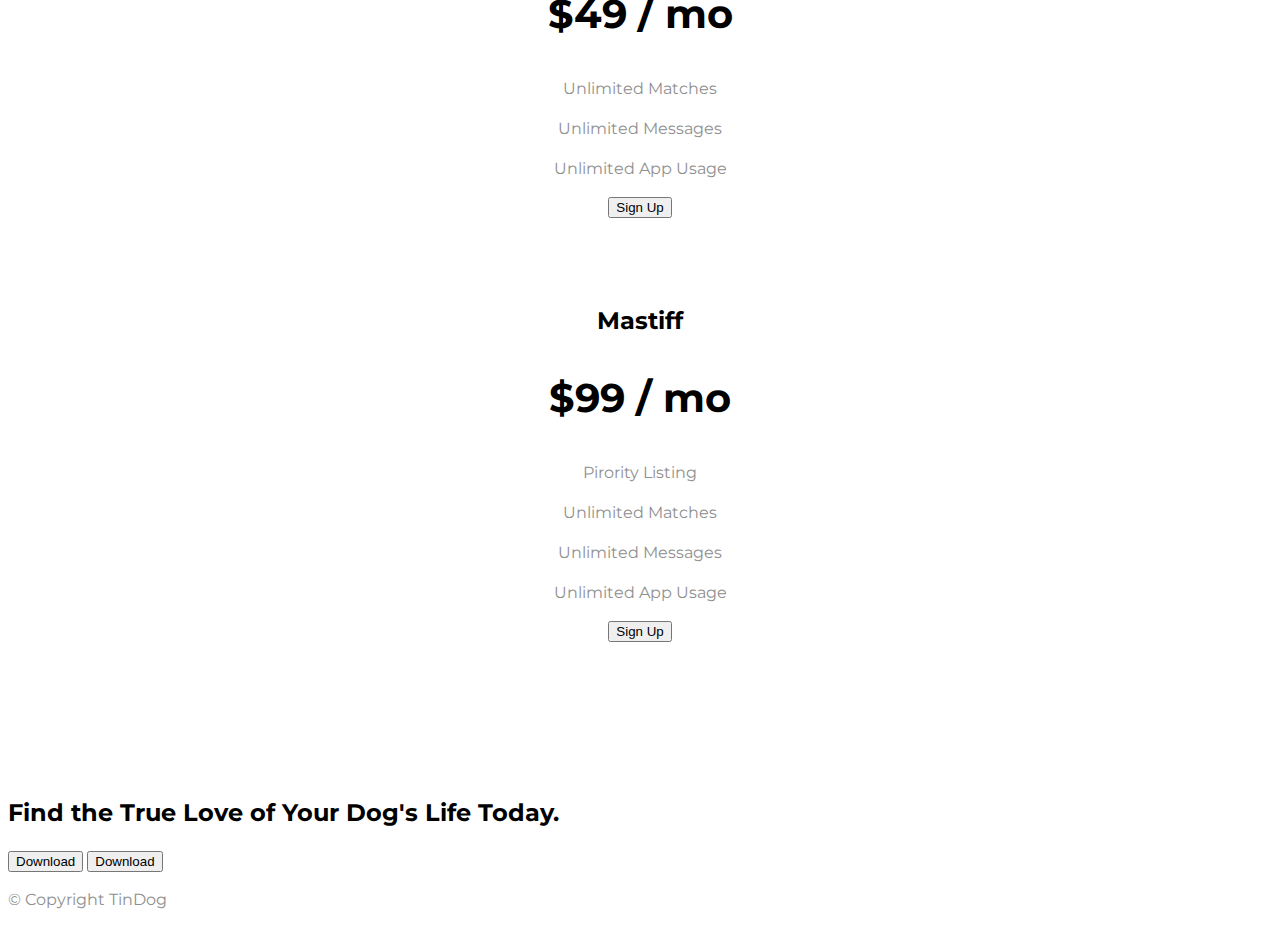
==== commit 3caf03ff: "update" ====
--- a/index.html
+++ b/index.html
@@ -58,18 +58,18 @@
 
 
     <!-- Title -->
-    <div class="container-fluid">
+   <div class="container-fluid">
     <div class="title-container row">
       <div class="title-col col-lg-6">
         <h1>Meet new and interesting dogs nearby.</h1>
         <button type="button" class="button-download btn btn-outline-light btn-lg"><i class="fab fa-apple"></i> Download</button>
         <button type="button" class="button-download btn btn-outline-dark btn-lg"><i class="fab fa-google-play"></i> Download</button>
       </div>
-      <div class="title-col image-container col-lg-6">
+      <div class="title-col col-lg-6">
         <img class="titleImage" src="images/iphone6.png" alt="iphone-mockup">
       </div>
     </div>
-    </div>
+  </div>
 
   </section>
 
--- a/css/styles.css
+++ b/css/styles.css
@@ -10,10 +10,10 @@
 }
 
 h1 {
-    font-family: "Montserrat";
+    font-family:"Montserrat";
     font-size: 2.5rem;
     line-height: 1.5;
-    font-weight: bold;
+    font-weight: 900;/*Black*/
     padding-bottom: 50px;
 }
 
@@ -30,20 +30,20 @@
 
 .title-col{
     position: relative;
+    padding-left: 0px;
+    padding-right: 0px;
 }
 
 .titleImage {
     width: 250px;
     position:absolute;
     transform: rotate(25deg);
-    right:15%;
-}
-
-.image-container{
+    right:20%;
+    padding-top: 20px;
 }
 
 .button-download{
-    margin-right: 20px;
+    margin-bottom:10px;
 }
 
 /*Navigation Bar */
@@ -126,4 +126,21 @@
 
 .pricing-column{
     padding: 3% 2%;
-}+}
+
+/*Media Query*/
+@media (max-width:992px){
+
+    #title {
+        text-align: center;
+    }
+
+    .titleImage{
+        position:static;
+        transform: rotate(0deg);
+    }
+
+    .title-col{
+        width: 85%;
+    }
+}
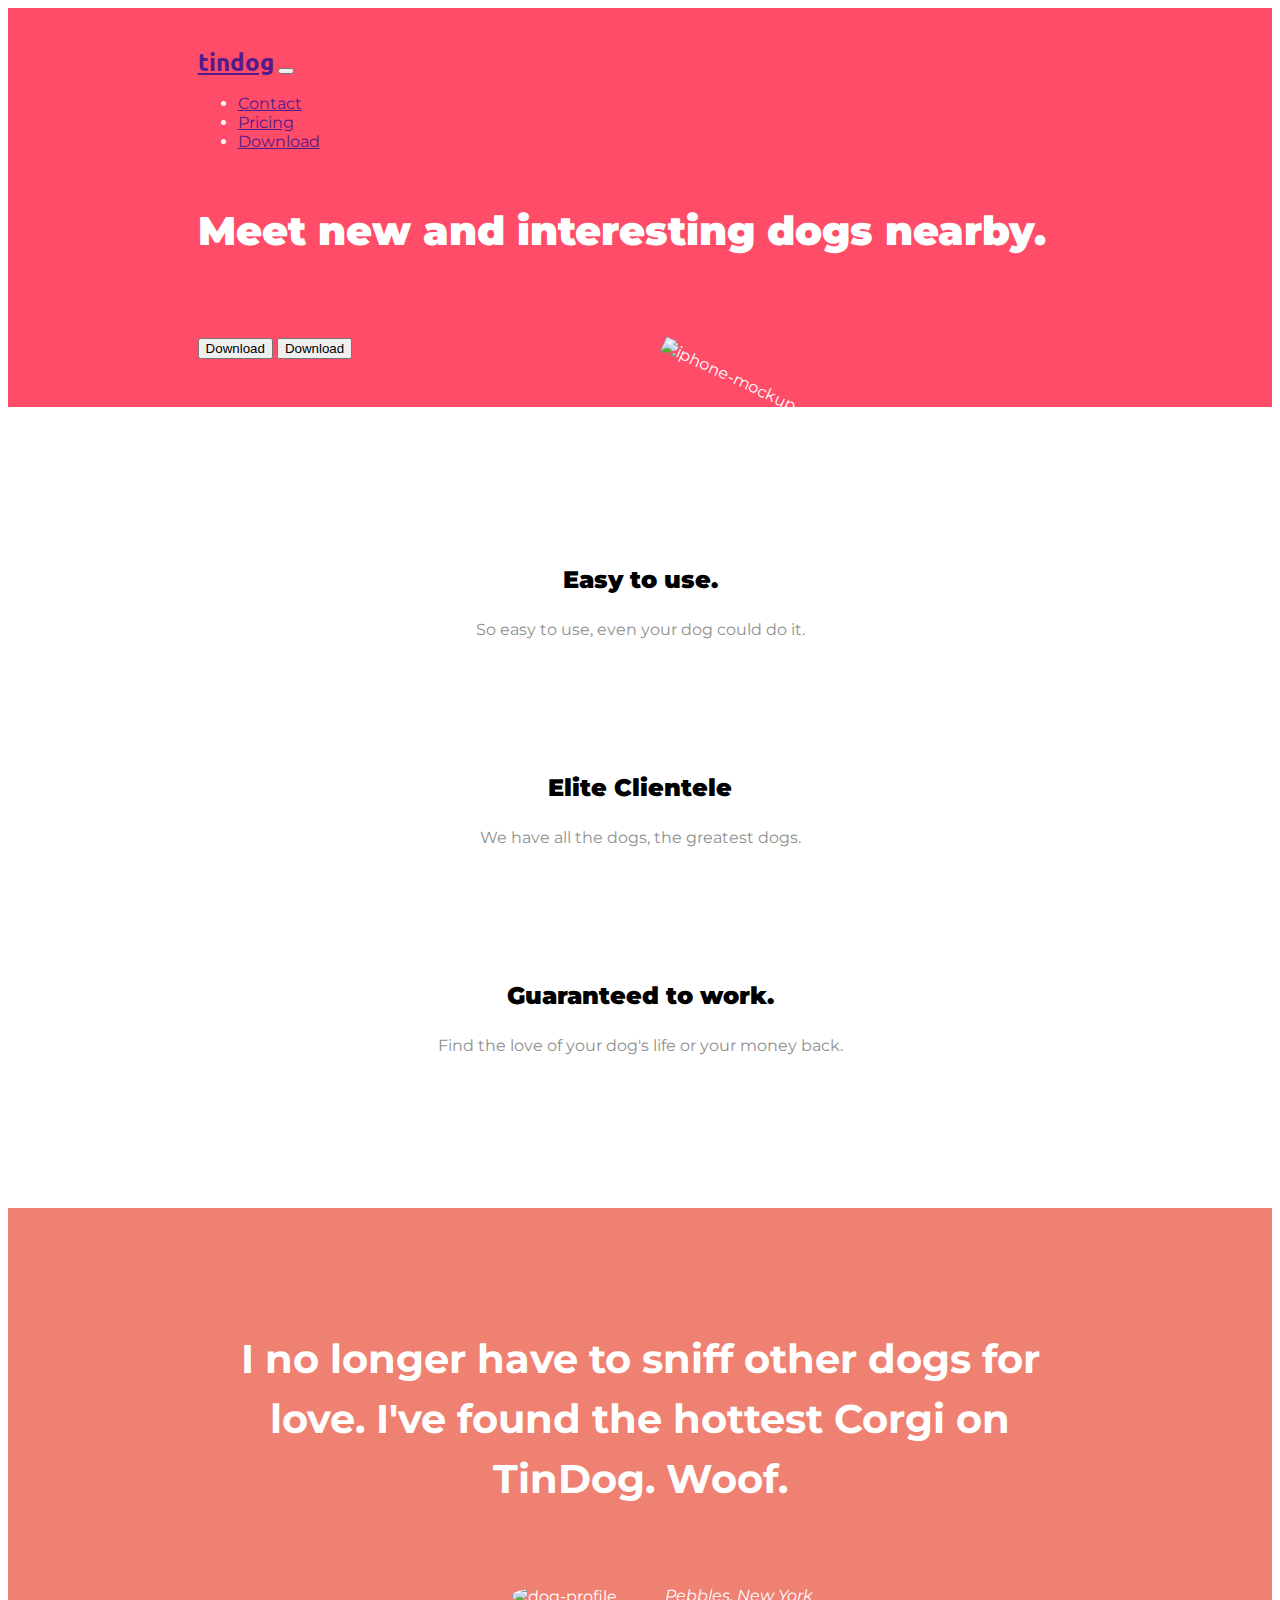
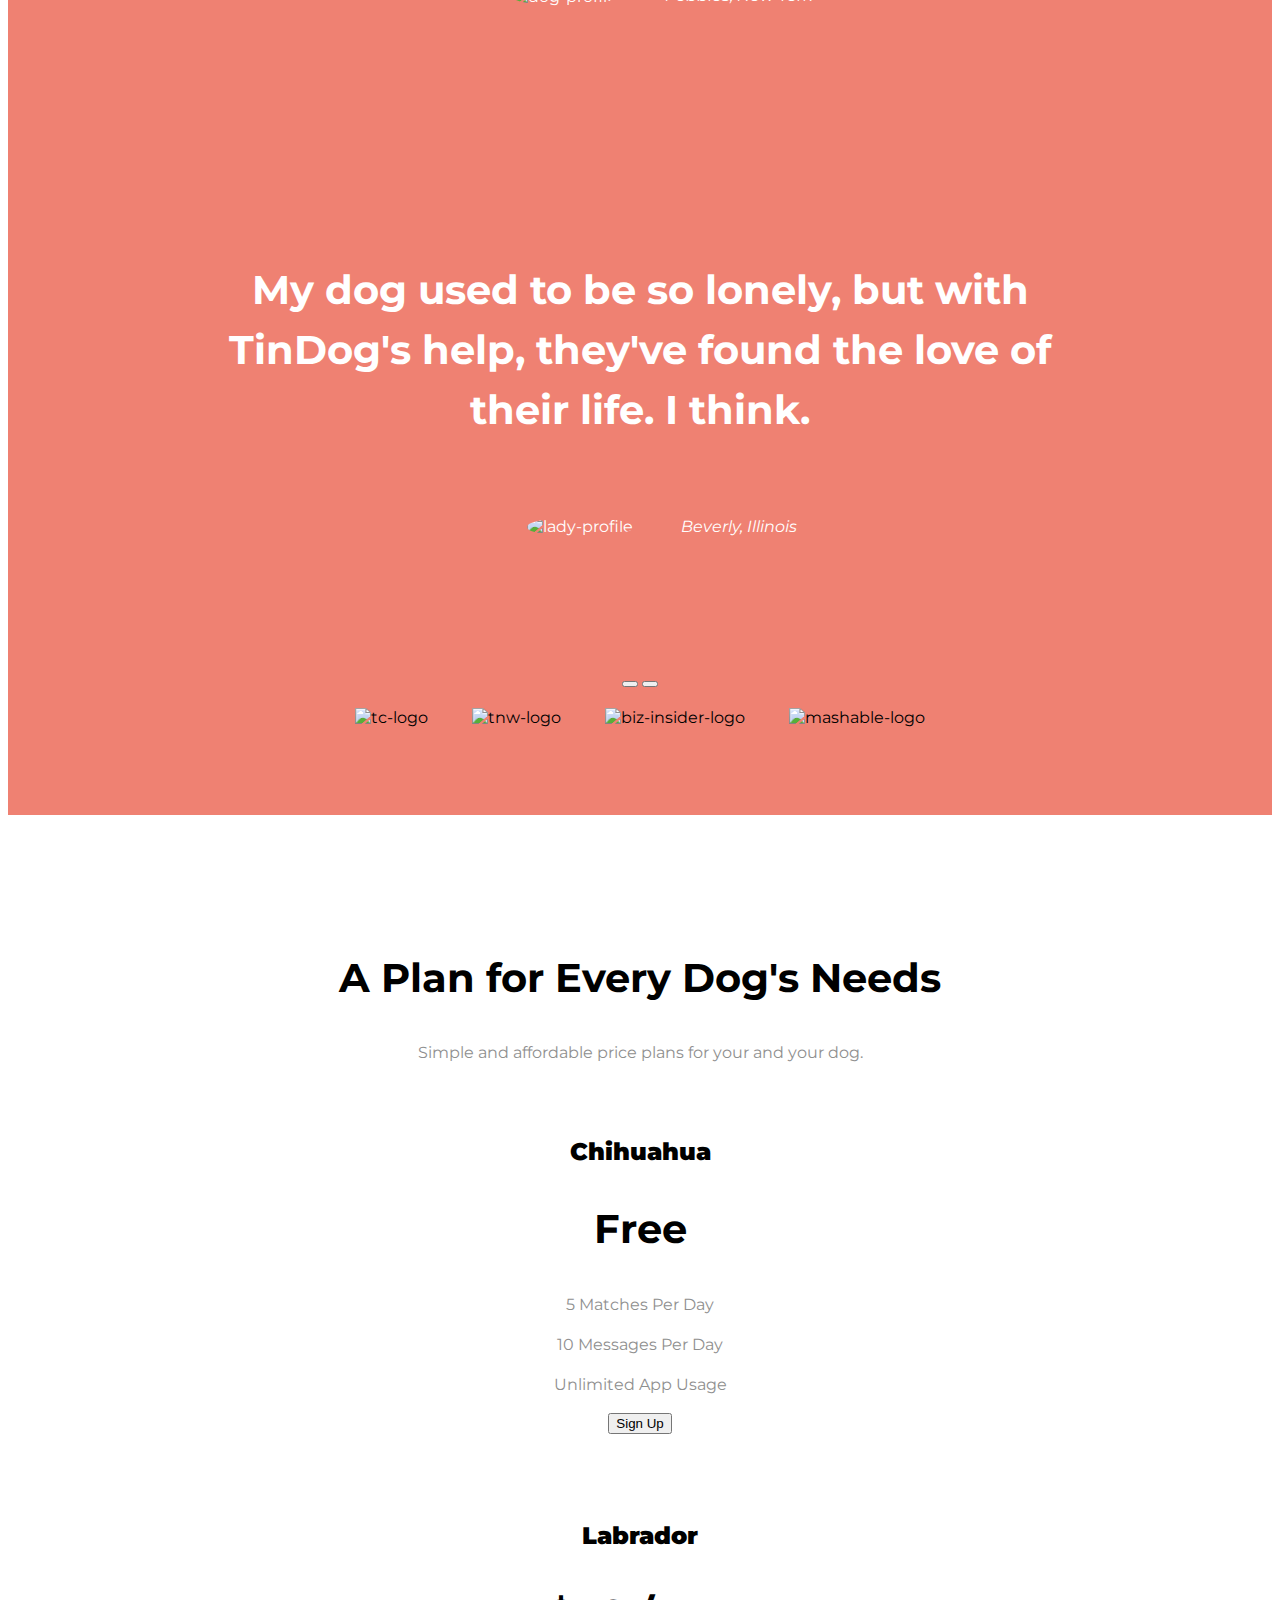
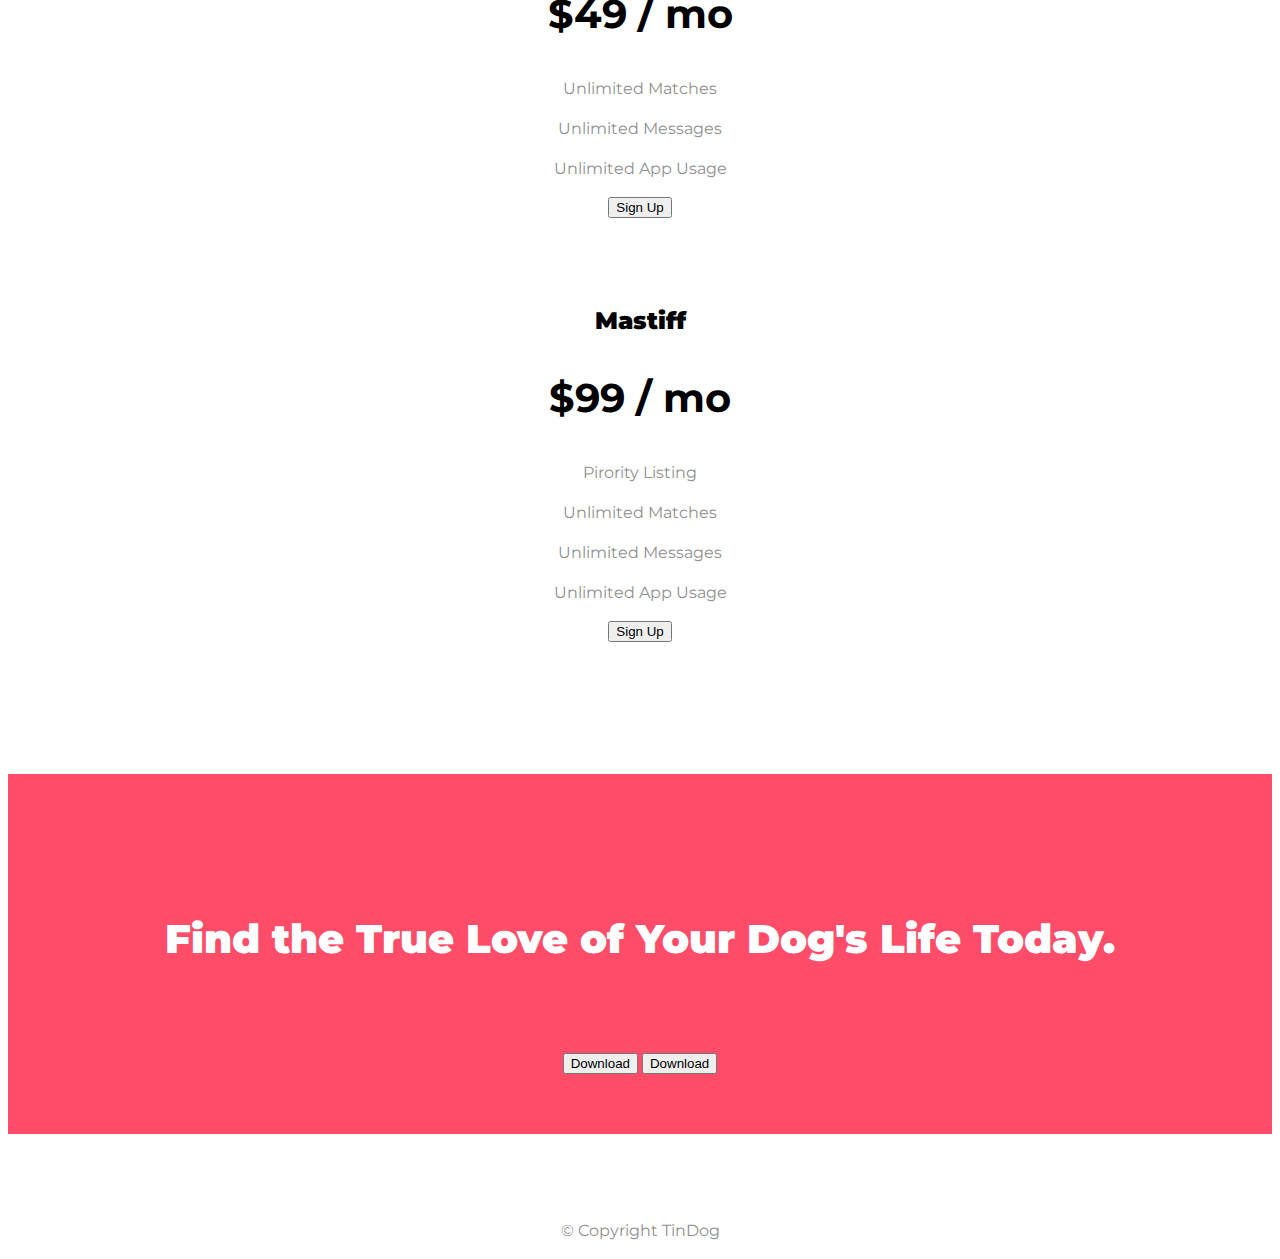
==== commit 34d9f995: "update" ====
--- a/index.html
+++ b/index.html
@@ -204,20 +204,22 @@
   <!-- Call to Action -->
 
   <section id="cta">
-
-    <h3>Find the True Love of Your Dog's Life Today.</h3>
-    <button type="button">Download</button>
-    <button type="button">Download</button>
-
+    <div class="cta_content">
+    <h3 class="cta_text">Find the True Love of Your Dog's Life Today.</h3>
+    <button type="button" class="button-download btn btn-outline-light btn-lg"><i class="fab fa-apple"></i> Download</button>
+    <button type="button" class="button-download btn btn-outline-dark btn-lg"><i class="fab fa-google-play"></i> Download</button>
+    </div>
   </section>
 
 
   <!-- Footer -->
 
   <footer id="footer">
-
+    <i class="footericon fab fa-facebook"></i>
+    <i class="footericon fab fa-twitter"></i>
+    <i class="footericon fab fa-instagram"></i>
+    <i class="footericon fab fa-envelope"></i>
     <p>© Copyright TinDog</p>
-
   </footer>
 
 
--- a/css/styles.css
+++ b/css/styles.css
@@ -69,7 +69,7 @@
 
 h3 {
     font-family: "Montserrat";
-    font-weight: bold;
+    font-weight: 900;/*Black*/
     font-size: 1.5rem;
 }
 
@@ -144,3 +144,30 @@
         width: 85%;
     }
 }
+
+#cta{
+    padding-top:100px;
+    padding-bottom: 50px;
+    background-color: #ff4c68;
+    color: #fff;
+    text-align: center;
+}
+
+#footer{
+    text-align: center;
+    margin-top:50px;
+}
+
+.cta_text{
+    padding-bottom: 50px;
+    font-size: 2.5rem;
+}
+
+.footericon{
+    margin:10px 10px;
+}
+
+.cta_content{
+    width:85%;
+    margin:auto;
+}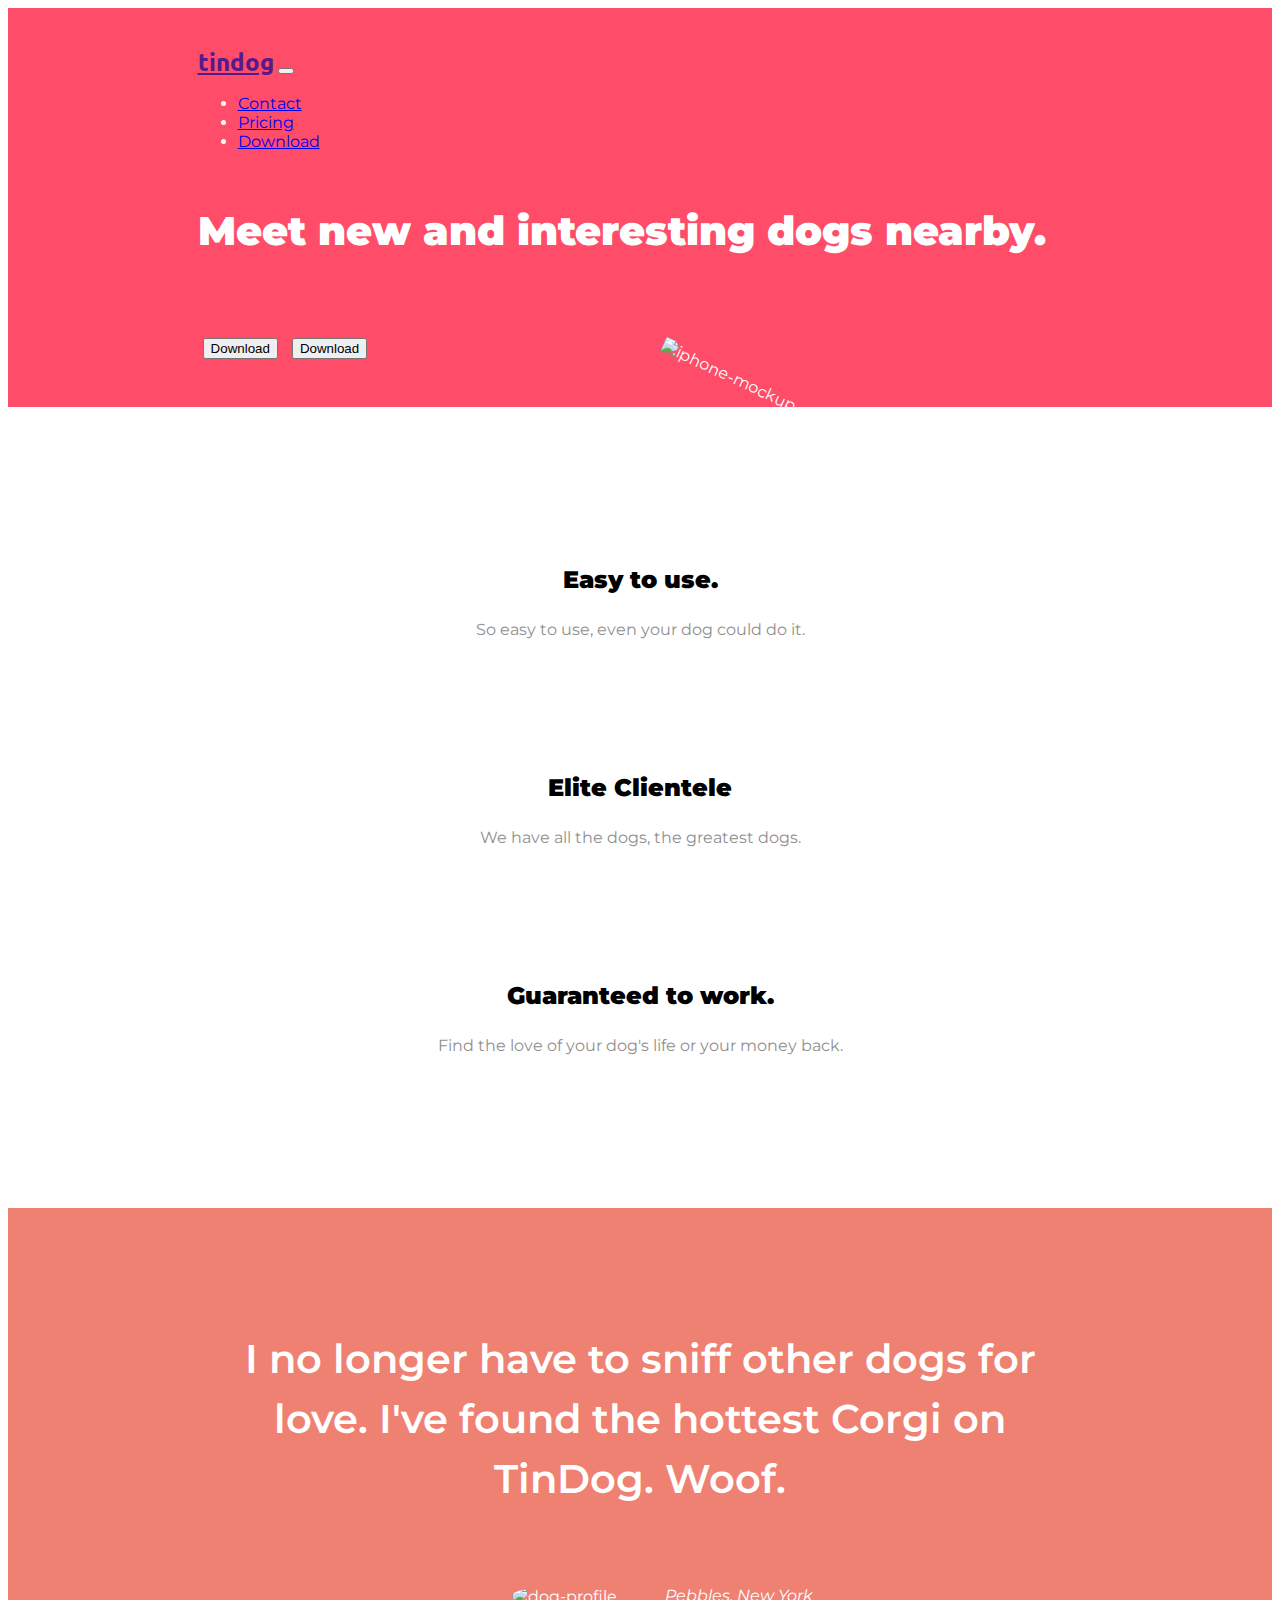
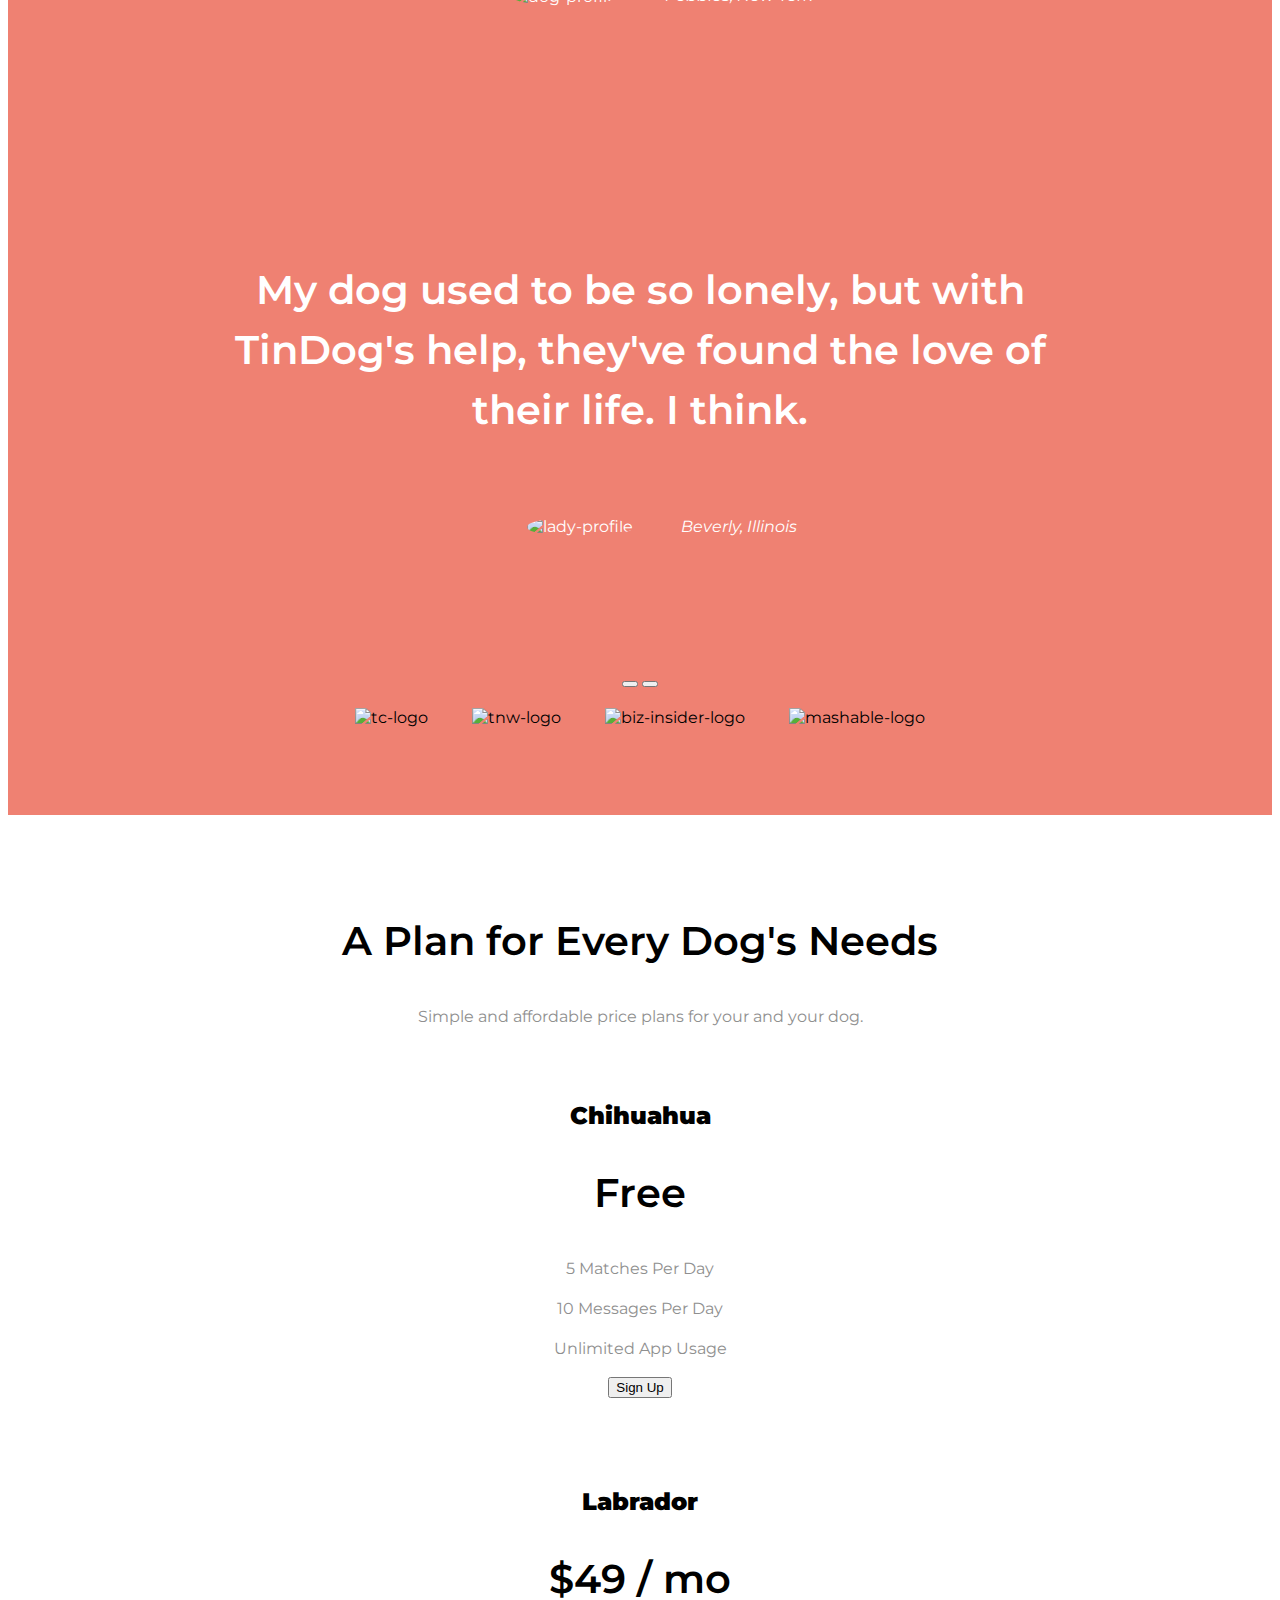
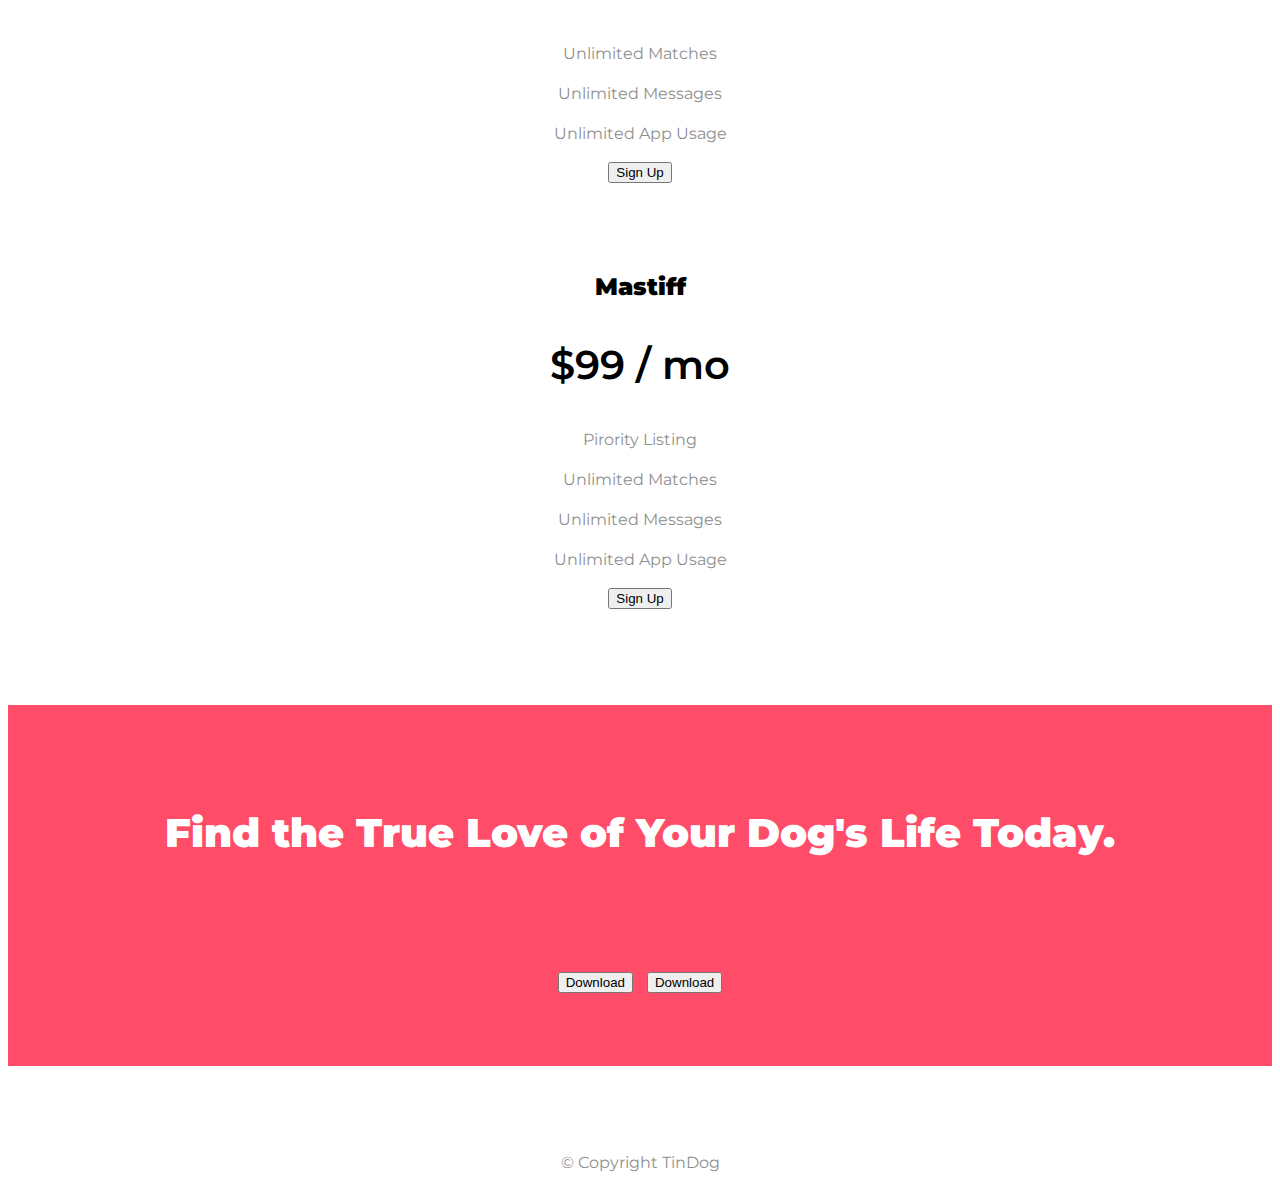
==== commit 32d05187: "update" ====
--- a/index.html
+++ b/index.html
@@ -43,13 +43,13 @@
       <div class="collapse navbar-collapse" id="navbarSupportedContent">
         <ul class="navbar-nav ms-auto">
           <li class="nav-item">
-            <a class="nav-link" href="">Contact</a>
+            <a class="nav-link" href="#footer">Contact</a>
           </li>
           <li class="nav-item">
-            <a class="nav-link" href="">Pricing</a>
+            <a class="nav-link" href="#pricing">Pricing</a>
           </li>
           <li class="nav-item">
-            <a class="nav-link" href="">Download</a>
+            <a class="nav-link" href="#cta">Download</a>
           </li>
         </ul>
       </div>
@@ -218,7 +218,7 @@
     <i class="footericon fab fa-facebook"></i>
     <i class="footericon fab fa-twitter"></i>
     <i class="footericon fab fa-instagram"></i>
-    <i class="footericon fab fa-envelope"></i>
+    <i class="footericon fas fa-envelope"></i>
     <p>© Copyright TinDog</p>
   </footer>
 
--- a/css/styles.css
+++ b/css/styles.css
@@ -21,7 +21,7 @@
     font-family: "Montserrat";
     font-size: 2.5rem;
     line-height: 1.5;
-    font-weight: bold;  
+    font-weight: 600;/*Black*/ 
 }
 
 .title-container{
@@ -44,6 +44,8 @@
 
 .button-download{
     margin-bottom:10px;
+    margin-left:5px;
+    margin-right:5px;
 }
 
 /*Navigation Bar */
@@ -120,7 +122,7 @@
 /*Pricing section*/
 
 #pricing{
-    padding:100px;
+    padding:5% 7%;
     text-align: center;
 }
 
@@ -146,8 +148,8 @@
 }
 
 #cta{
-    padding-top:100px;
-    padding-bottom: 50px;
+    padding-top:5%;
+    padding-bottom:5%;
     background-color: #ff4c68;
     color: #fff;
     text-align: center;
@@ -159,7 +161,7 @@
 }
 
 .cta_text{
-    padding-bottom: 50px;
+    padding-bottom: 7%;
     font-size: 2.5rem;
 }
 
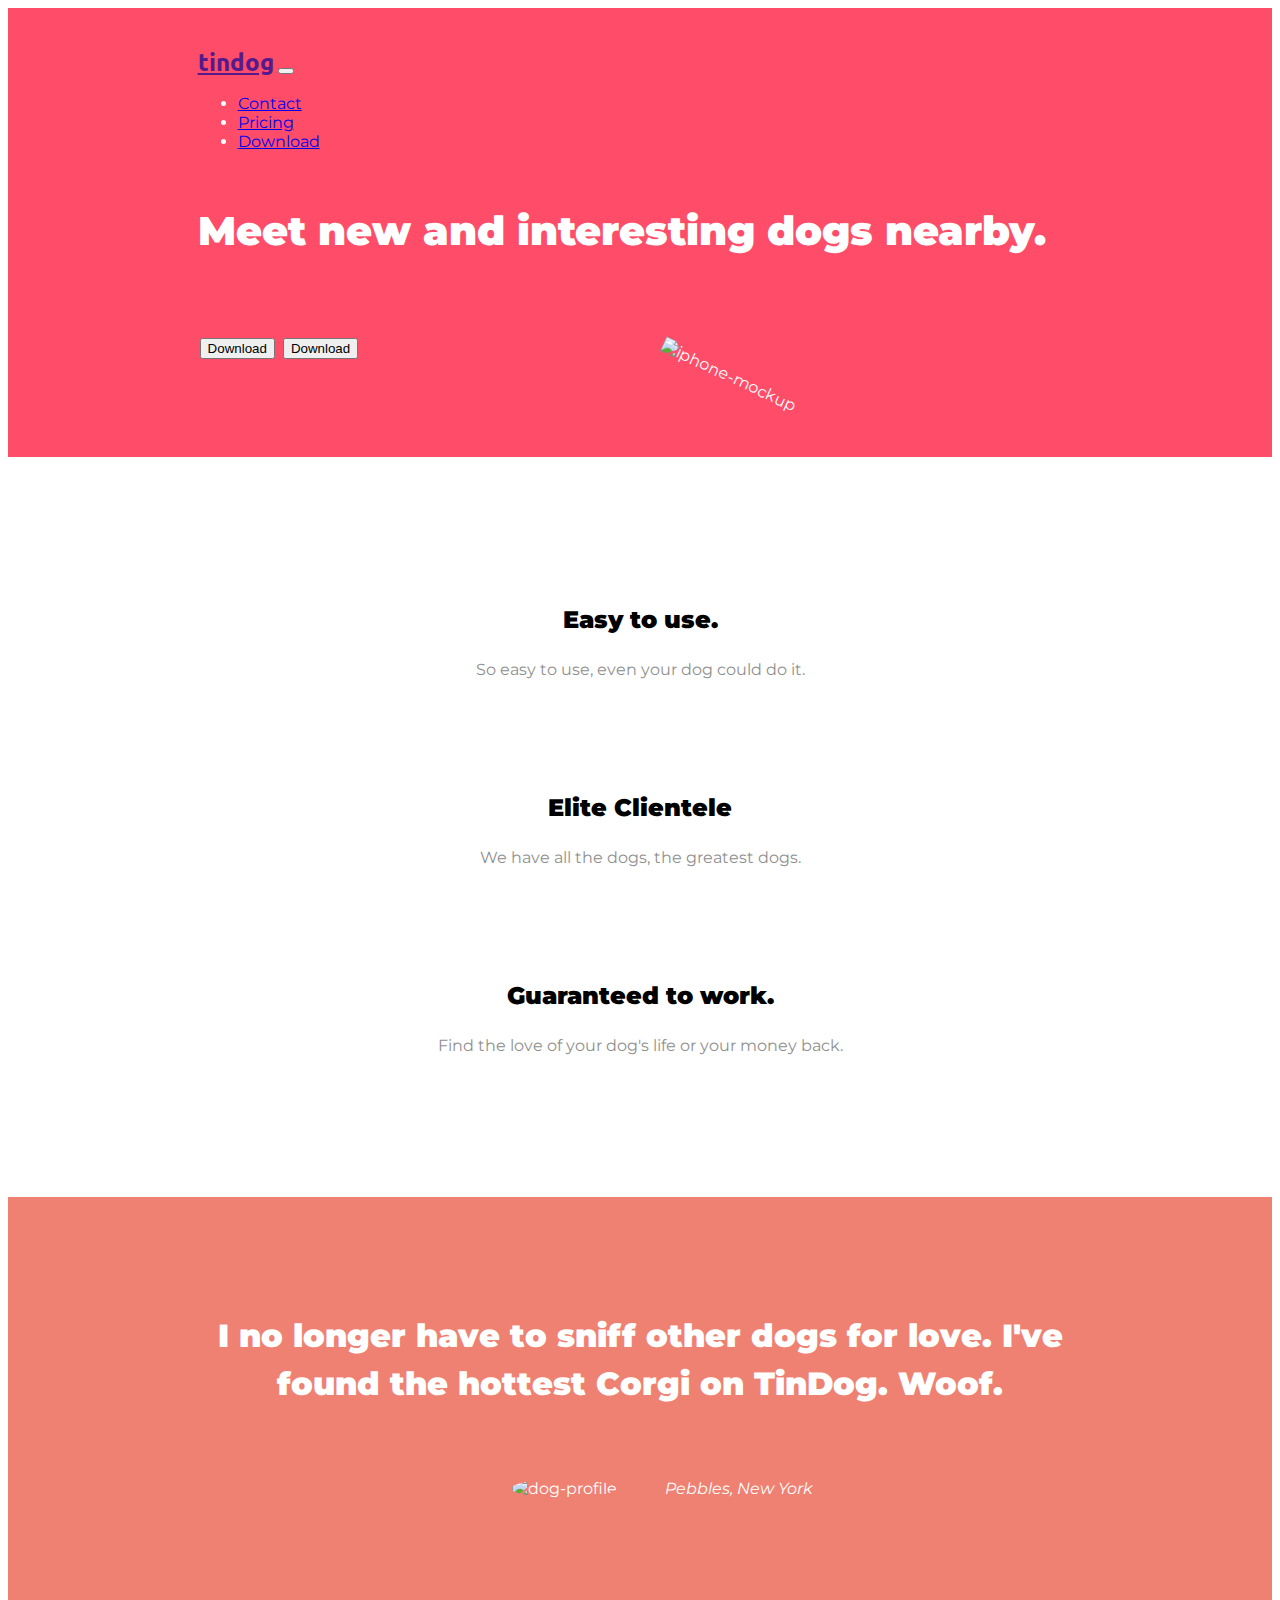
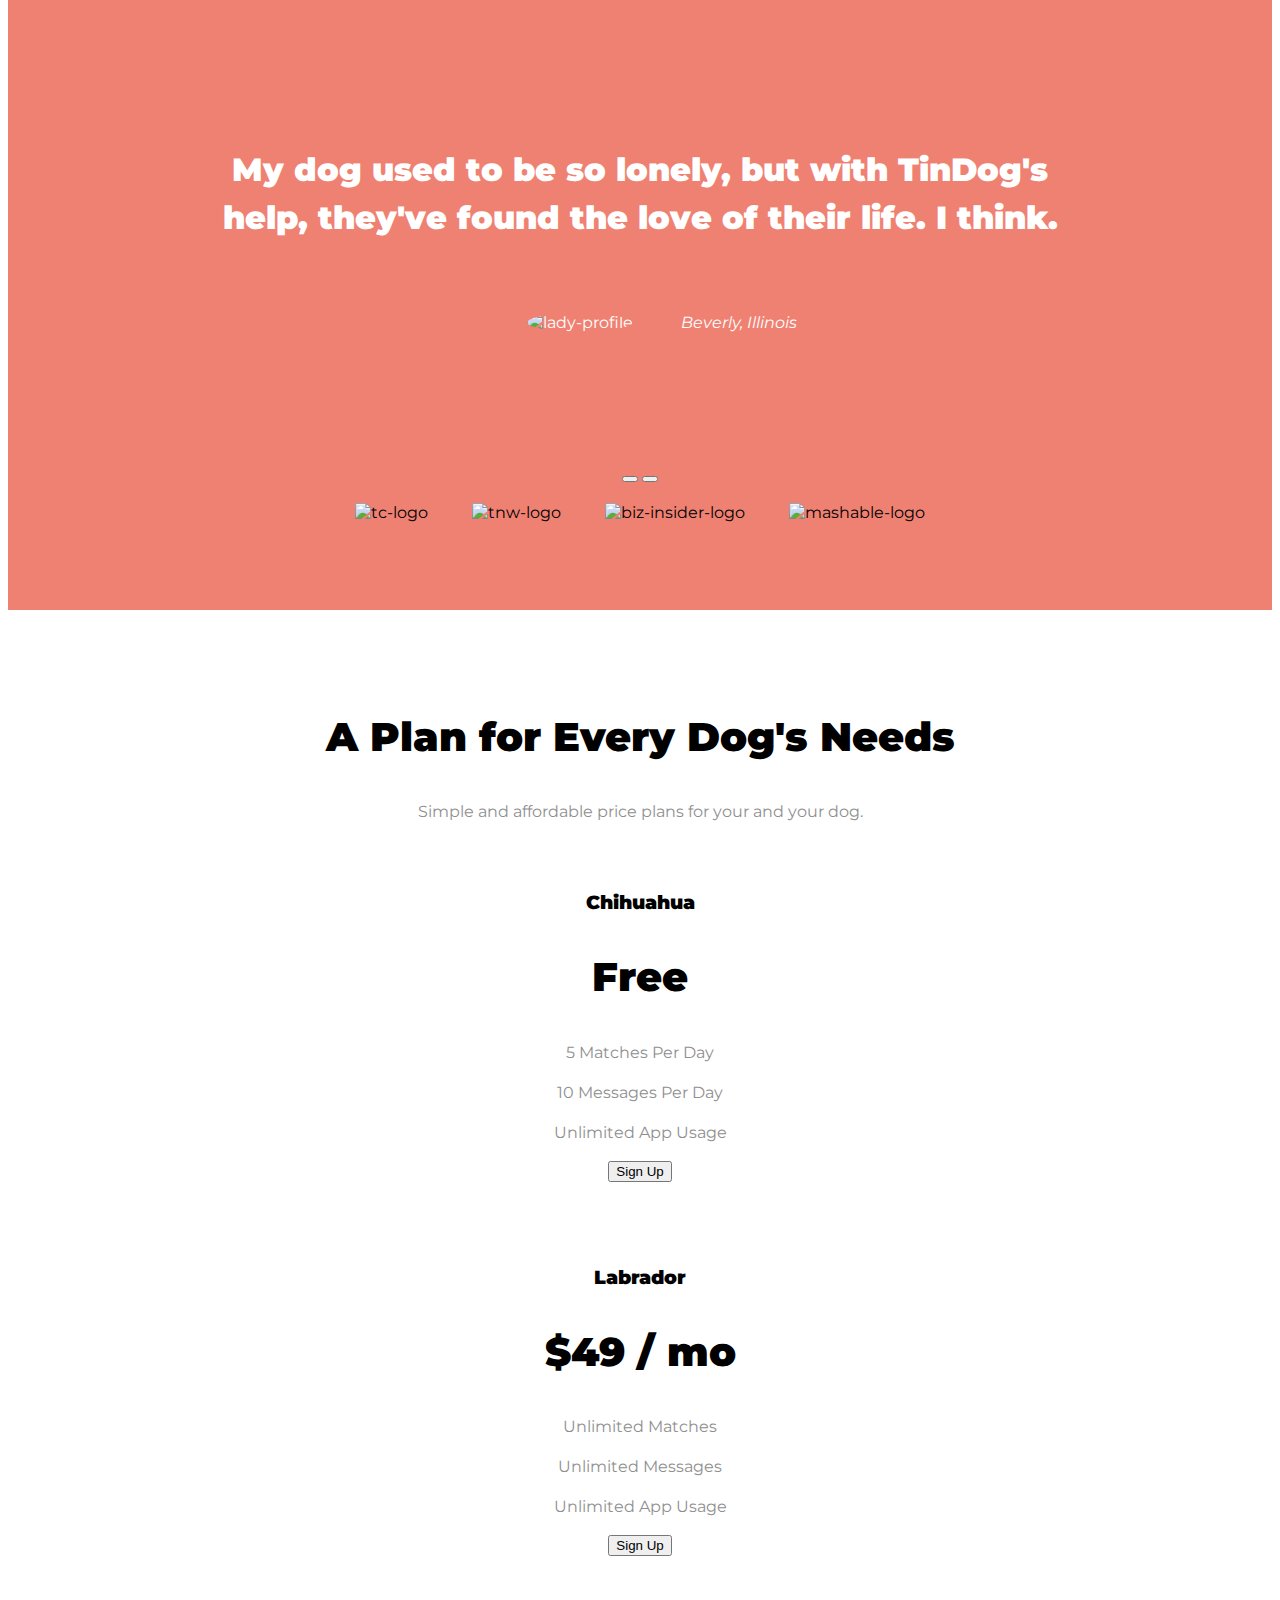
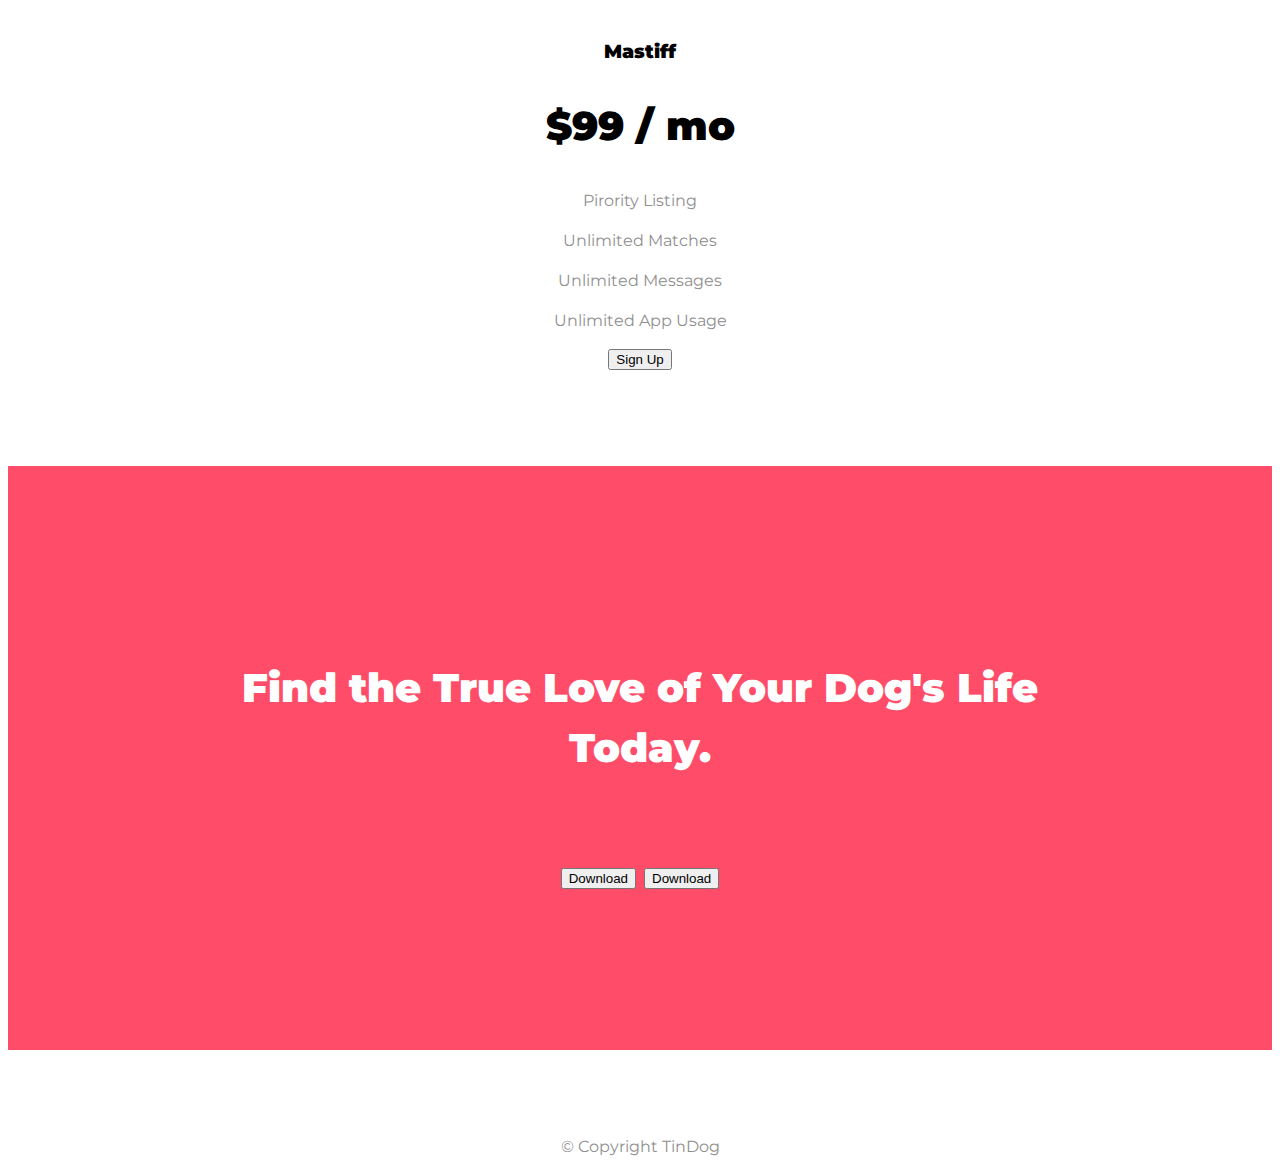
==== commit 9febb744: "update" ====
--- a/index.html
+++ b/index.html
@@ -29,7 +29,7 @@
 
   <section id="title">
 
-    <!-- <div class="container-fluid"> -->
+    <div class="container-fluid">
 
     <!-- Nav Bar -->
     <nav class="navbar navbar-expand-lg navbar-dark">
@@ -56,12 +56,10 @@
 
     </nav>
 
-
     <!-- Title -->
-   <div class="container-fluid">
     <div class="title-container row">
       <div class="title-col col-lg-6">
-        <h1>Meet new and interesting dogs nearby.</h1>
+        <h1 class="big-heading">Meet new and interesting dogs nearby.</h1>
         <button type="button" class="button-download btn btn-outline-light btn-lg"><i class="fab fa-apple"></i> Download</button>
         <button type="button" class="button-download btn btn-outline-dark btn-lg"><i class="fab fa-google-play"></i> Download</button>
       </div>
@@ -76,23 +74,25 @@
   <!-- Features -->
 
   <section id="features">
+    <div class="container-fluid">
     <div class="row">
       <div class="feature-box col-lg-4">
         <i class="icon fas fa-check-circle fa-4x"></i>
-        <h3>Easy to use.</h3>
+        <h3 class="feature-text">Easy to use.</h3>
         <p>So easy to use, even your dog could do it.</p>
       </div>
       <div class="feature-box col-lg-4">
         <i class="icon fas fa-bullseye fa-4x"></i>
-        <h3>Elite Clientele</h3>
+        <h3 class="feature-text">Elite Clientele</h3>
         <p>We have all the dogs, the greatest dogs.</p>
       </div>
       <div class="feature-box col-lg-4">
         <i class="icon fas fa-heart fa-4x"></i>
-        <h3>Guaranteed to work.</h3>
+        <h3 class="feature-text">Guaranteed to work.</h3>
         <p>Find the love of your dog's life or your money back.</p>
       </div>
     </div>
+  </div>
   </section>
 
 
@@ -102,13 +102,13 @@
 
     <div id="carouselExampleSlidesOnly" class="carousel slide" data-bs-ride="false">
       <div class="carousel-inner">
-        <div class="carousel-item active">
-          <h2>I no longer have to sniff other dogs for love. I've found the hottest Corgi on TinDog. Woof.</h2>
+        <div class="carousel-item active container-fluid">
+          <h2 class="testimonial-text">I no longer have to sniff other dogs for love. I've found the hottest Corgi on TinDog. Woof.</h2>
           <img class="testimonial-image" src="images/dog-img.jpg" alt="dog-profile">
           <em>Pebbles, New York</em>
         </div>
-        <div class="carousel-item">
-          <h2>My dog used to be so lonely, but with TinDog's help, they've found the love of
+        <div class="carousel-item container-fluid">
+          <h2 class="testimonial-text">My dog used to be so lonely, but with TinDog's help, they've found the love of
             their life. I think.</h2>
           <img class="testimonial-image" src="images/lady-img.jpg" alt="lady-profile">
           <em>Beverly, Illinois</em>
@@ -142,7 +142,7 @@
 
   <section id="pricing">
 
-    <h2>A Plan for Every Dog's Needs</h2>
+    <h2 class="section-heading">A Plan for Every Dog's Needs</h2>
     <p>Simple and affordable price plans for your and your dog.</p>
 
     <div class="row">
@@ -152,7 +152,7 @@
             <h3>Chihuahua</h3>
           </div>
           <div class="card-body">
-            <h2>Free</h2>
+            <h2 class="price-text">Free</h2>
             <p>5 Matches Per Day</p>
             <p>10 Messages Per Day</p>
             <p>Unlimited App Usage</p>
@@ -168,7 +168,7 @@
             <h3>Labrador</h3>
           </div>
           <div class="card-body">
-            <h2>$49 / mo</h2>
+            <h2 class="price-text">$49 / mo</h2>
             <p>Unlimited Matches</p>
             <p>Unlimited Messages</p>
             <p>Unlimited App Usage</p>
@@ -184,7 +184,7 @@
             <h3>Mastiff</h3>
           </div>
           <div class="card-body">
-            <h2>$99 / mo</h2>
+            <h2 class="price-text">$99 / mo</h2>
             <p>Pirority Listing</p>
             <p>Unlimited Matches</p>
             <p>Unlimited Messages</p>
@@ -204,8 +204,8 @@
   <!-- Call to Action -->
 
   <section id="cta">
-    <div class="cta_content">
-    <h3 class="cta_text">Find the True Love of Your Dog's Life Today.</h3>
+    <div class="cta_content container-fluid">
+    <h3 class="big-heading">Find the True Love of Your Dog's Life Today.</h3>
     <button type="button" class="button-download btn btn-outline-light btn-lg"><i class="fab fa-apple"></i> Download</button>
     <button type="button" class="button-download btn btn-outline-dark btn-lg"><i class="fab fa-google-play"></i> Download</button>
     </div>
--- a/css/styles.css
+++ b/css/styles.css
@@ -1,27 +1,49 @@
-#title {
-    background-color: #ff4c68;
-    padding: 3% 15%;
-    height: fit-content;
-    color: #fff;
+body {
+    font-family: "Montserrat";
+    text-align: center;
 }
 
-body {
-    font-family: "Montserrat";
+h1, h2, h3, h4, h5, h6 {
+    font-weight: 900;/*Black*/
 }
 
-h1 {
-    font-family:"Montserrat";
+p {
+    color: #8f8f8f;
+    font-size: 1rem;
+    line-height: 1.5;
+}
+
+/*Headings*/
+.big-heading{
     font-size: 2.5rem;
     line-height: 1.5;
-    font-weight: 900;/*Black*/
     padding-bottom: 50px;
 }
 
-h2{
-    font-family: "Montserrat";
+.section-heading{
     font-size: 2.5rem;
     line-height: 1.5;
-    font-weight: 600;/*Black*/ 
+}
+
+.container-fluid{
+    padding:7% 15%;
+}
+
+.button-download{
+    margin-bottom:10px;
+    margin-left:2px;
+    margin-right:2px;
+}
+
+/*Title*/
+#title {
+    background-color: #ff4c68;
+    color: #fff;
+    text-align: left;
+}
+
+#title .container-fluid{
+    padding:3% 15% 7%;
 }
 
 .title-container{
@@ -42,11 +64,6 @@
     padding-top: 20px;
 }
 
-.button-download{
-    margin-bottom:10px;
-    margin-left:5px;
-    margin-right:5px;
-}
 
 /*Navigation Bar */
 
@@ -56,29 +73,18 @@
     font-weight: bold;
 }
 
-
 /*Features*/
 #features {
-    padding: 7% 5%;
     position:relative;
     background-color: #fff;
 }
 
-.feature-box {
-    text-align: center;
-    padding: 4%;
-}
-
-h3 {
-    font-family: "Montserrat";
-    font-weight: 900;/*Black*/
+.feature-text{
     font-size: 1.5rem;
 }
 
-p {
-    color: #8f8f8f;
-    font-size: 1rem;
-    line-height: 1.5;
+.feature-box {
+    padding: 4%;
 }
 
 .icon {
@@ -93,7 +99,6 @@
 /*Testimonial section*/
 
 #testimonials {
-    text-align: center;
     background-color:#ef8172;
     color: #fff;
 }
@@ -104,9 +109,13 @@
     padding:5%;
 }
 
+.testimonial-text{
+    font-size: 2.0rem;
+    line-height: 1.5;
+}
+
 #press{
     background-color:#ef8172;
-    text-align: center;
     padding-bottom: 3%;
 }
 
@@ -116,18 +125,41 @@
 }
 
 .carousel-item{
-    padding:7% 15%;
 }
 
 /*Pricing section*/
 
 #pricing{
     padding:5% 7%;
-    text-align: center;
+}
+
+.price-text{
+    font-size: 2.5rem;
+    line-height: 1.5;
 }
 
 .pricing-column{
     padding: 3% 2%;
+}
+
+/*Call To Action*/
+#cta{
+    padding-top:5%;
+    padding-bottom:5%;
+    background-color: #ff4c68;
+    color: #fff;
+}
+
+#footer{
+    margin-top:50px;
+}
+
+.footericon{
+    margin:10px 10px;
+}
+
+.cta_content{
+    margin:auto;
 }
 
 /*Media Query*/
@@ -143,33 +175,6 @@
     }
 
     .title-col{
-        width: 85%;
+        width: 90%;
     }
-}
-
-#cta{
-    padding-top:5%;
-    padding-bottom:5%;
-    background-color: #ff4c68;
-    color: #fff;
-    text-align: center;
-}
-
-#footer{
-    text-align: center;
-    margin-top:50px;
-}
-
-.cta_text{
-    padding-bottom: 7%;
-    font-size: 2.5rem;
-}
-
-.footericon{
-    margin:10px 10px;
-}
-
-.cta_content{
-    width:85%;
-    margin:auto;
 }